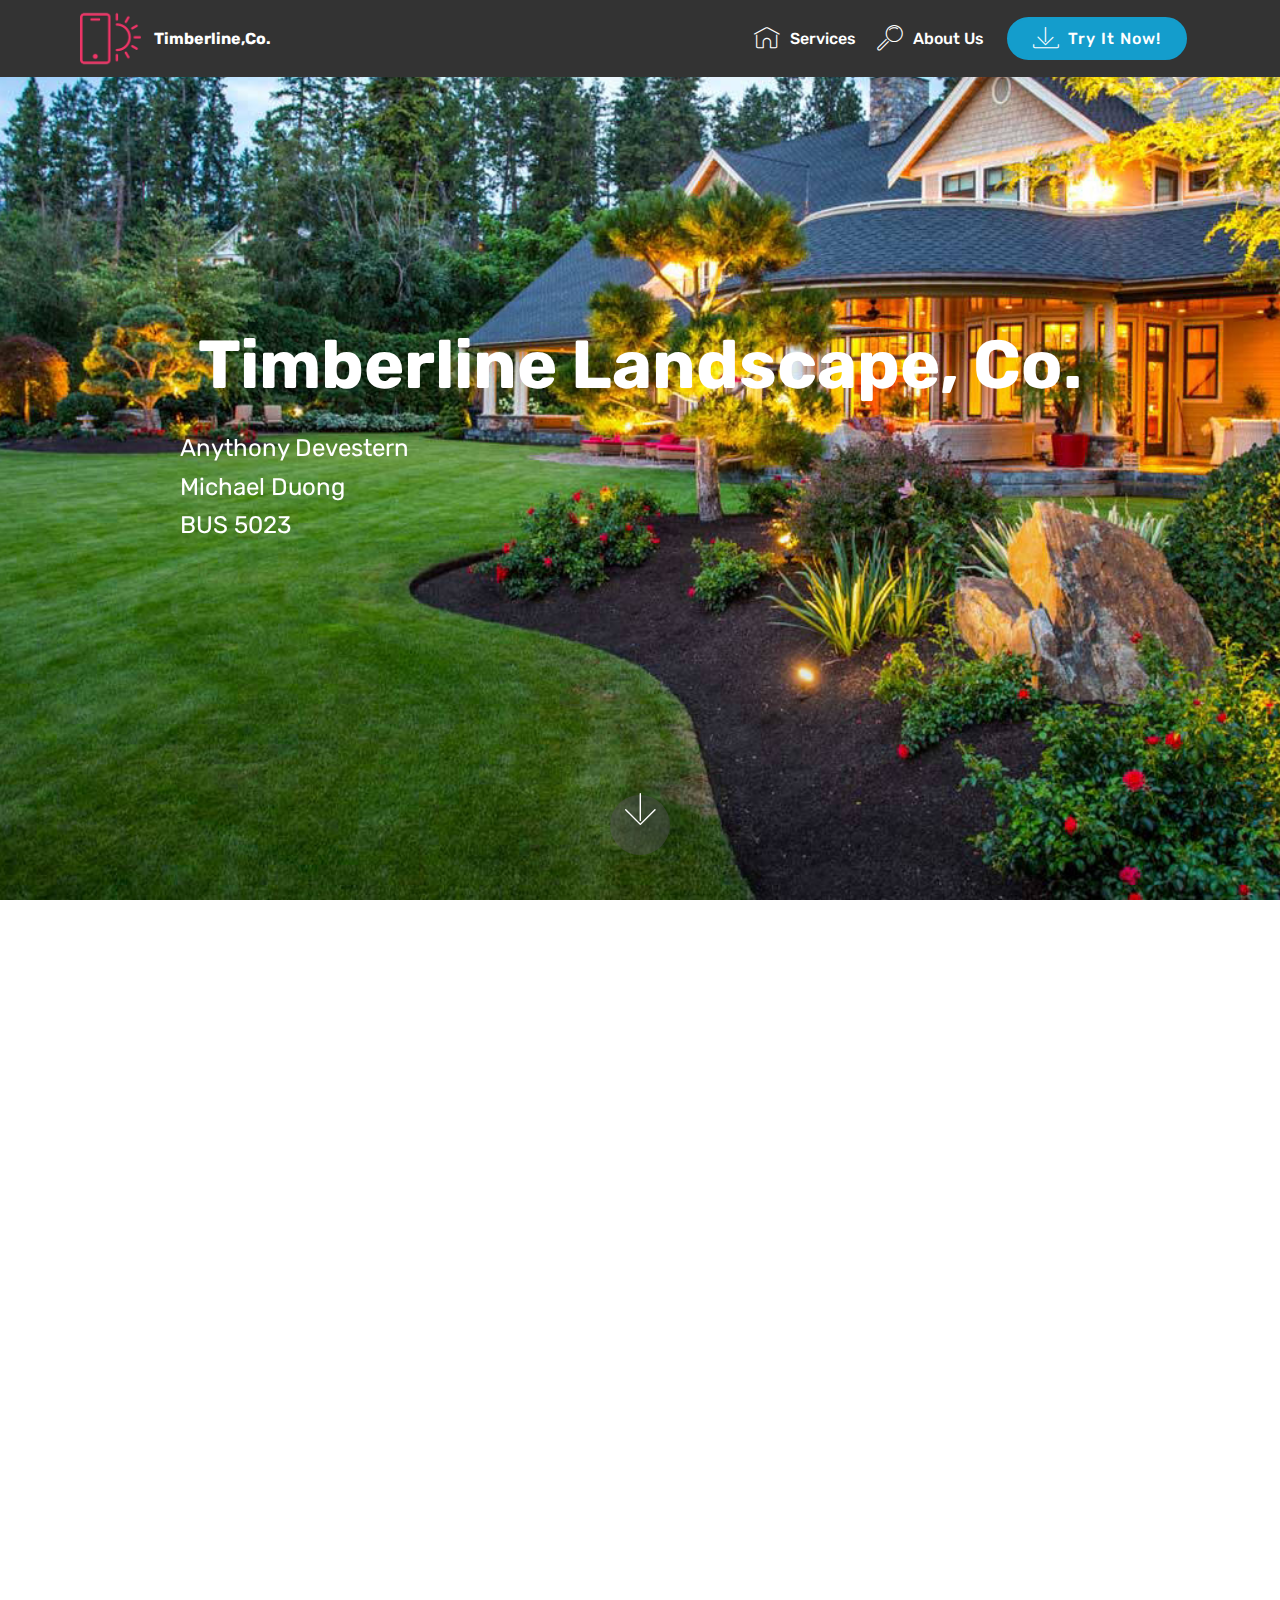
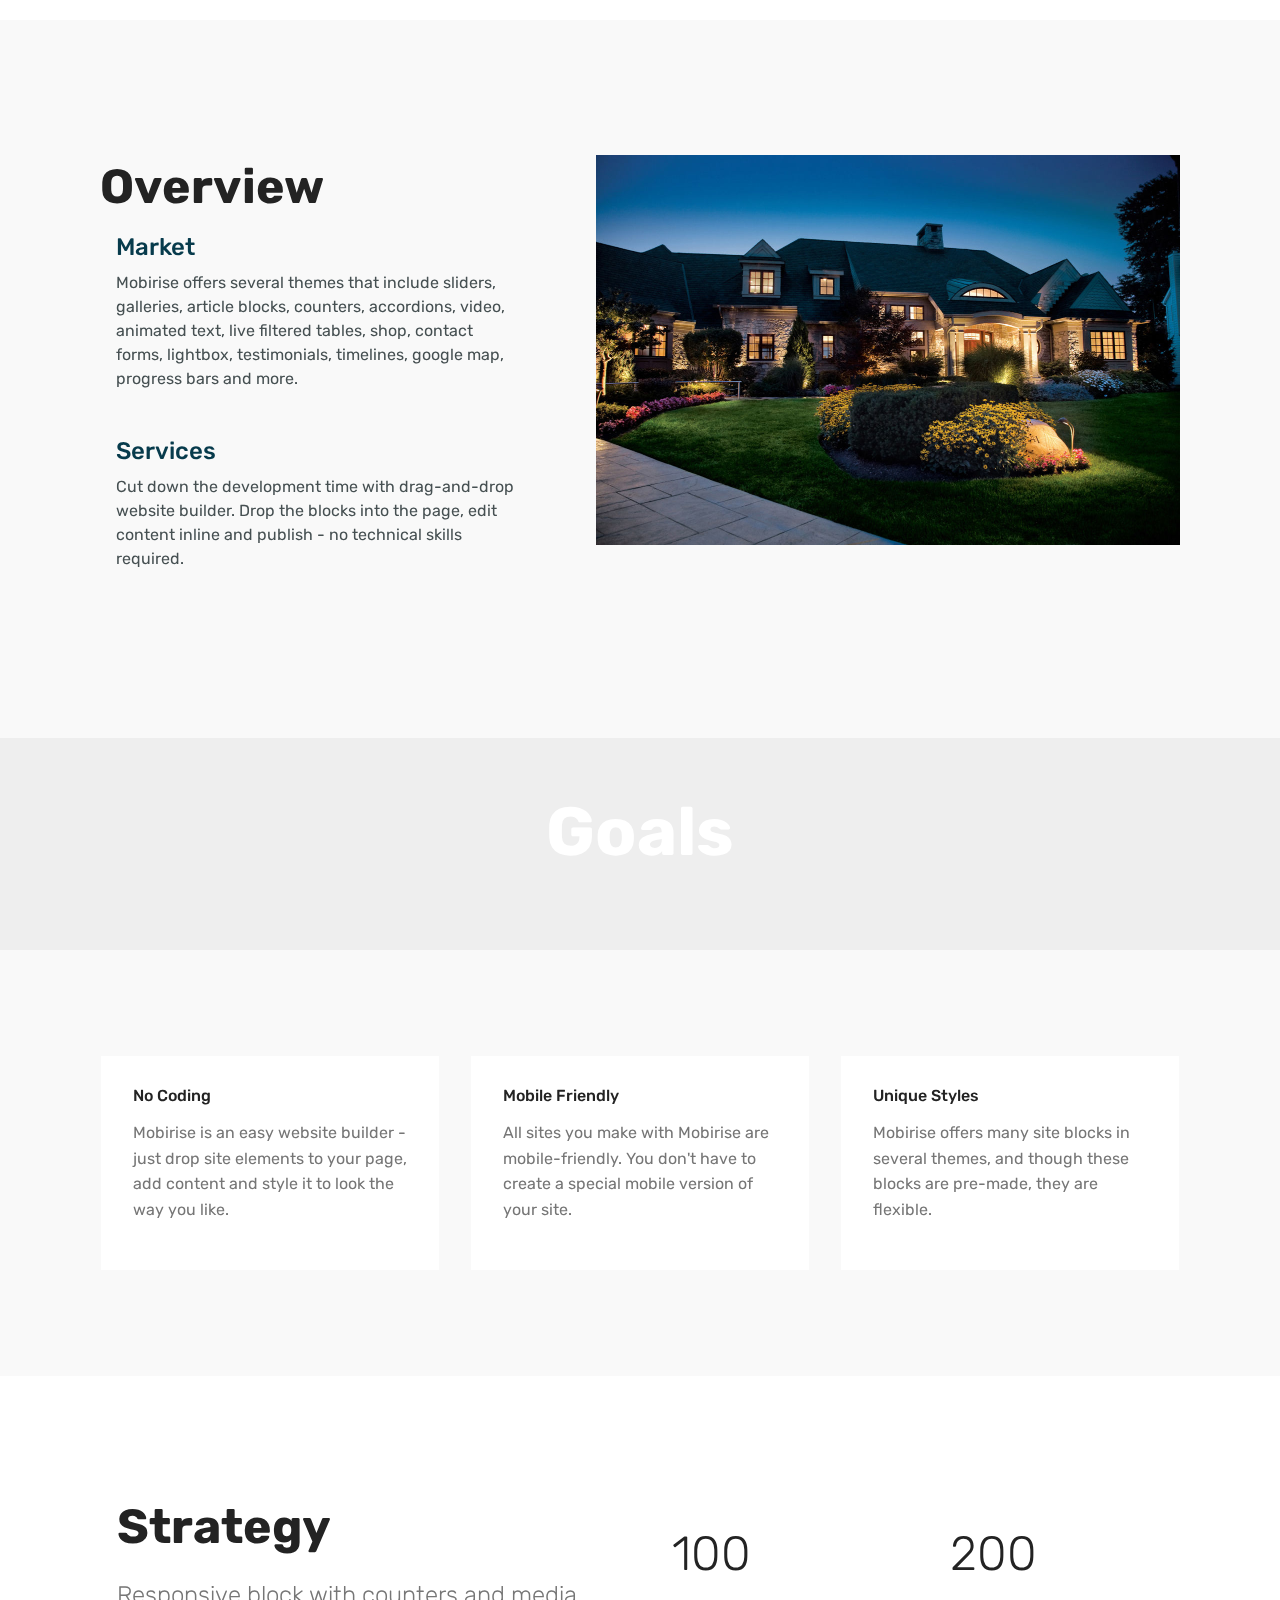
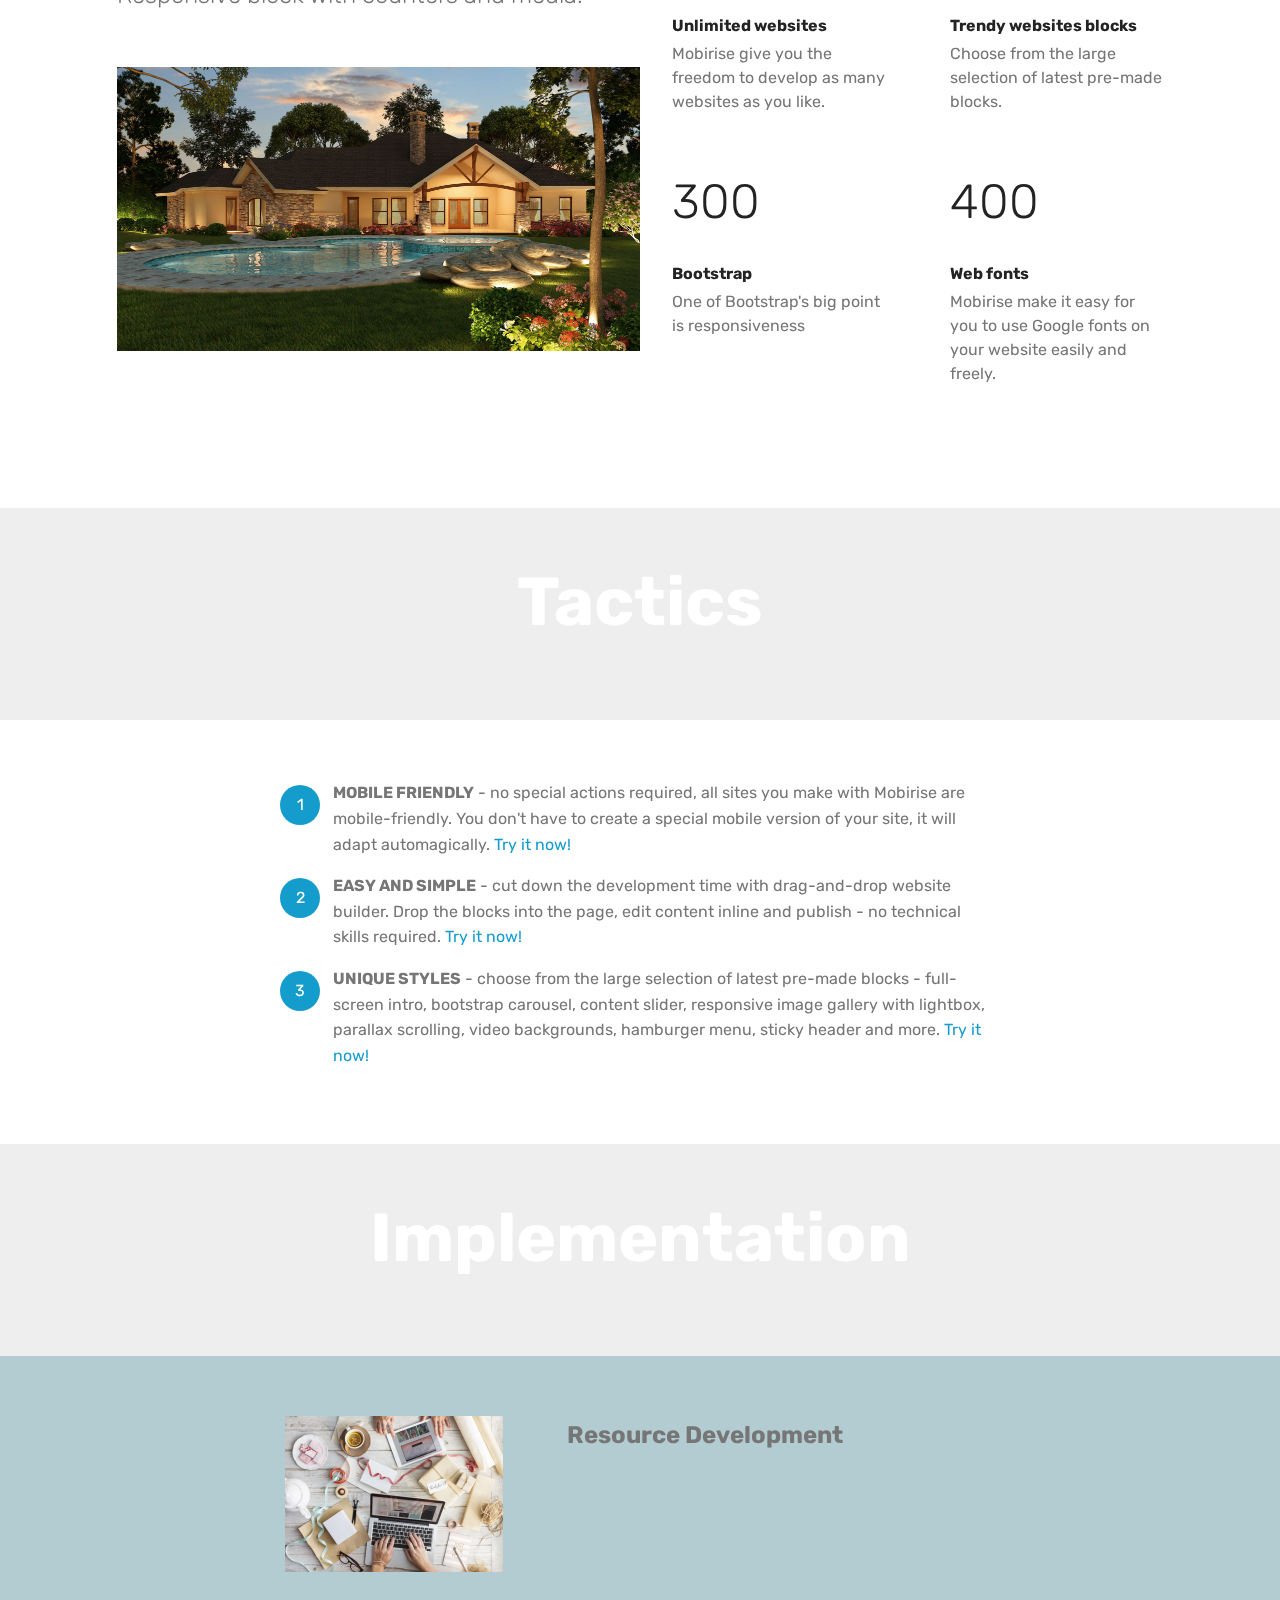
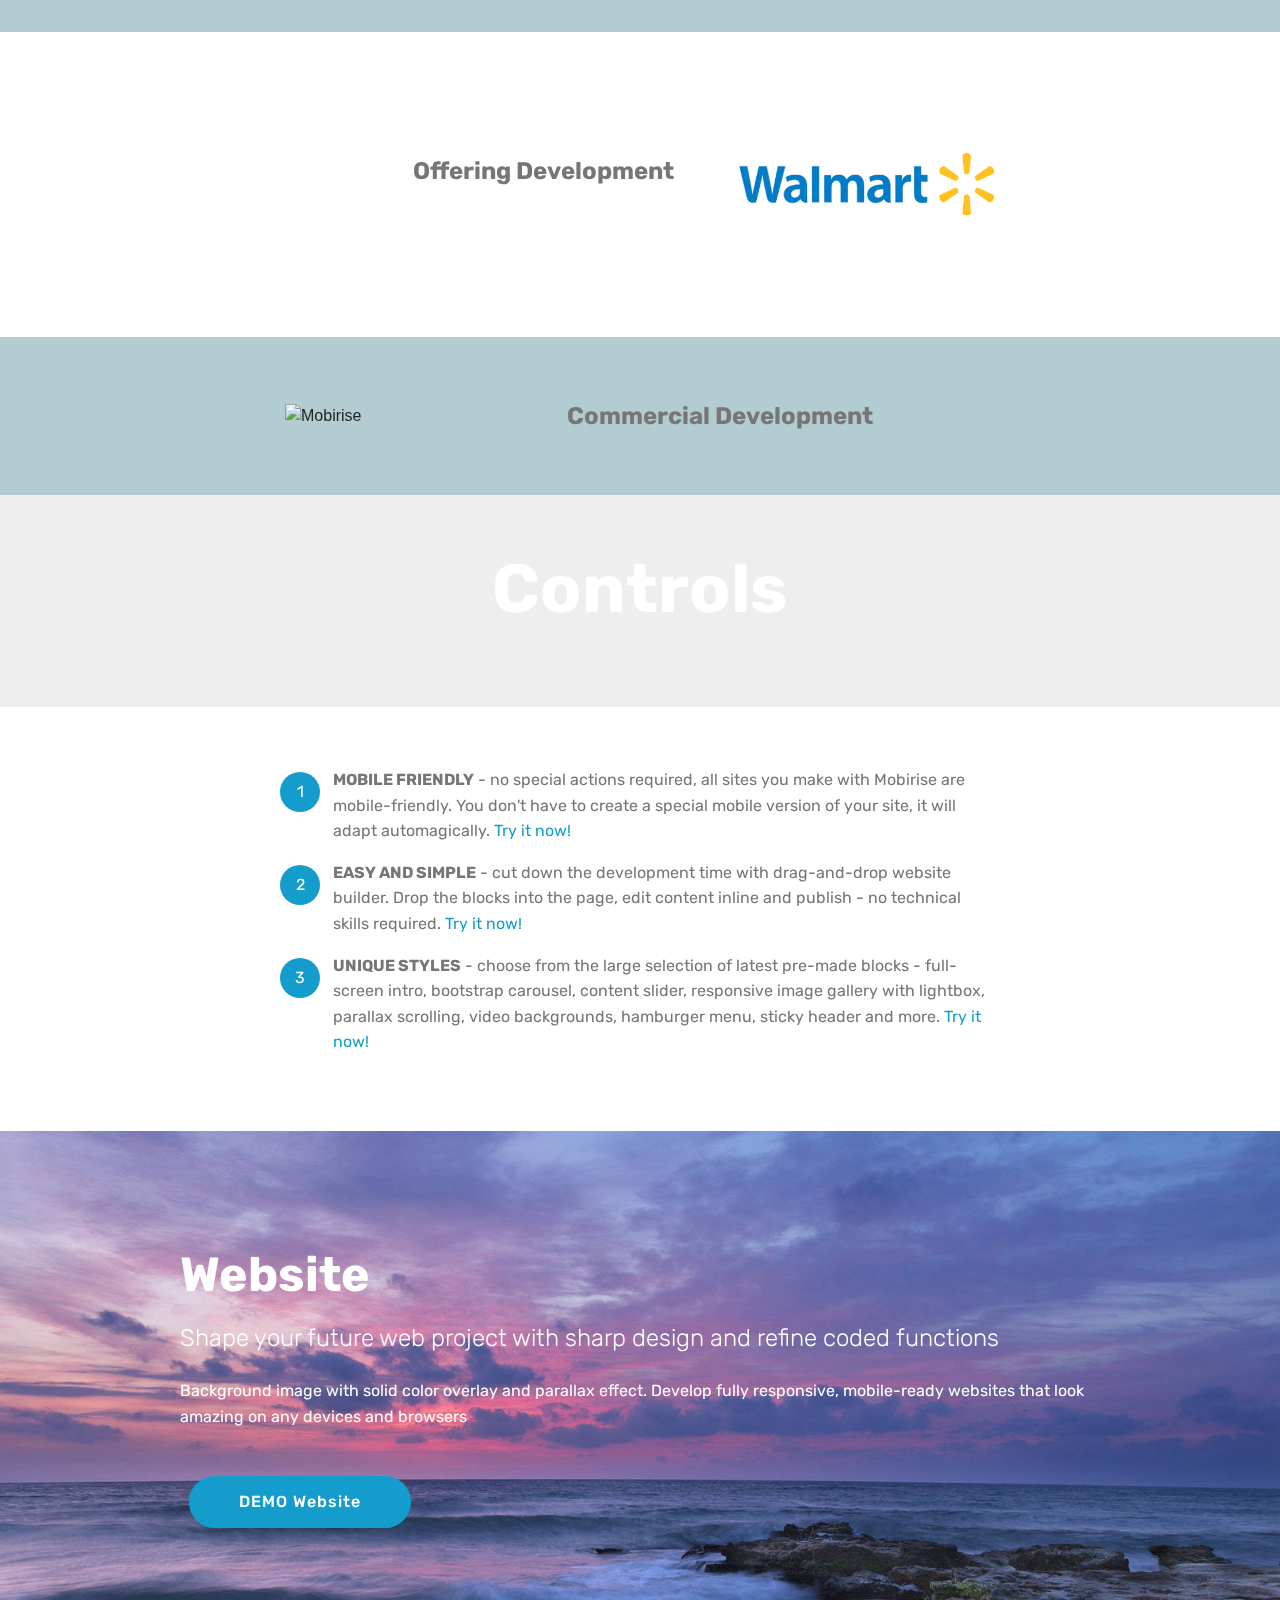
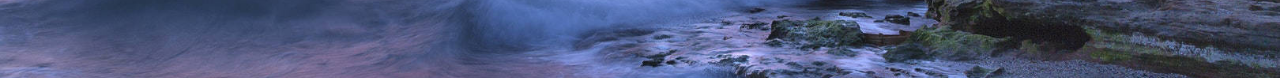
==== index.html @ 74408b49 "create github pages" ====
<!DOCTYPE html>
<html >
<head>
  <!-- Site made with Mobirise Website Builder v4.7.1, https://mobirise.com -->
  <meta charset="UTF-8">
  <meta http-equiv="X-UA-Compatible" content="IE=edge">
  <meta name="generator" content="Mobirise v4.7.1, mobirise.com">
  <meta name="viewport" content="width=device-width, initial-scale=1, minimum-scale=1">
  <link rel="shortcut icon" href="assets/images/logo2.png" type="image/x-icon">
  <meta name="description" content="">
  <title>Home</title>
  <link rel="stylesheet" href="assets/web/assets/mobirise-icons/mobirise-icons.css">
  <link rel="stylesheet" href="assets/tether/tether.min.css">
  <link rel="stylesheet" href="assets/bootstrap/css/bootstrap.min.css">
  <link rel="stylesheet" href="assets/bootstrap/css/bootstrap-grid.min.css">
  <link rel="stylesheet" href="assets/bootstrap/css/bootstrap-reboot.min.css">
  <link rel="stylesheet" href="assets/dropdown/css/style.css">
  <link rel="stylesheet" href="assets/theme/css/style.css">
  <link rel="stylesheet" href="assets/mobirise/css/mbr-additional.css" type="text/css">
  
  
  
</head>
<body>
  <section class="menu cid-qPOIlvIIHW" once="menu" id="menu1-e">

    

    <nav class="navbar navbar-expand beta-menu navbar-dropdown align-items-center navbar-fixed-top navbar-toggleable-sm">
        <button class="navbar-toggler navbar-toggler-right" type="button" data-toggle="collapse" data-target="#navbarSupportedContent" aria-controls="navbarSupportedContent" aria-expanded="false" aria-label="Toggle navigation">
            <div class="hamburger">
                <span></span>
                <span></span>
                <span></span>
                <span></span>
            </div>
        </button>
        <div class="menu-logo">
            <div class="navbar-brand">
                <span class="navbar-logo">
                    <a href="https://mobirise.com">
                         <img src="assets/images/logo2.png" alt="Mobirise" style="height: 3.8rem;">
                    </a>
                </span>
                <span class="navbar-caption-wrap"><a class="navbar-caption text-white display-4" href="https://mobirise.com">
                        Timberline,Co.</a></span>
            </div>
        </div>
        <div class="collapse navbar-collapse" id="navbarSupportedContent">
            <ul class="navbar-nav nav-dropdown" data-app-modern-menu="true"><li class="nav-item">
                    <a class="nav-link link text-white display-4" href="https://mobirise.com">
                        <span class="mbri-home mbr-iconfont mbr-iconfont-btn"></span>
                        Services
                    </a>
                </li>
                <li class="nav-item">
                    <a class="nav-link link text-white display-4" href="https://mobirise.com">
                        <span class="mbri-search mbr-iconfont mbr-iconfont-btn"></span>
                        About Us
                    </a>
                </li></ul>
            <div class="navbar-buttons mbr-section-btn"><a class="btn btn-sm btn-primary display-7" href="https://mobirise.com">
                    <span class="mbri-save mbr-iconfont mbr-iconfont-btn "></span>
                    Try It Now!
                </a></div>
        </div>
    </nav>
</section>

<section class="engine"><a href="https://mobirise.ws/d">best website software</a></section><section class="header5 cid-qPTD61ihLM mbr-fullscreen mbr-parallax-background" id="header5-n">

    

    <div class="mbr-overlay" style="opacity: 0; background-color: rgb(0, 0, 0);">
    </div>
    <div class="container">
        <div class="row justify-content-center">
            <div class="mbr-white col-md-10">
                <h1 class="mbr-section-title align-center pb-3 mbr-fonts-style display-1"><strong>Timberline Landscape, Co.</strong></h1>
                <p class="mbr-text align-center display-5 pb-3 mbr-fonts-style">Anythony Devestern<br>Michael Duong<br>BUS 5023</p>
                
            </div>
        </div>
    </div>

    <div class="mbr-arrow hidden-sm-down" aria-hidden="true">
        <a href="#next">
            <i class="mbri-down mbr-iconfont"></i>
        </a>
    </div>
</section>

<section class="cid-qPOPFeZ30S" id="video2-j">

    
    
    <figure class="mbr-figure align-center">
        <div class="video-block" style="width: 100%;">
            <div><iframe class="mbr-embedded-video" src="https://www.youtube.com/embed/YUOYVXekeTY?rel=0&amp;amp;showinfo=0&amp;autoplay=0&amp;loop=0" width="1280" height="720" frameborder="0" allowfullscreen></iframe></div>
        </div>
    </figure>
</section>

<section class="features11 cid-qPTGUcfEic" id="features11-p">

    

    

    <div class="container">   
        <div class="col-md-12">
            <div class="media-container-row">
                <div class="mbr-figure" style="width: 60%;">
                    <img src="assets/images/kichler-landscape-lighting-dealers-1168x779.jpg" alt="Mobirise" title="">
                </div>
                <div class=" align-left aside-content">
                    <h2 class="mbr-title pt-2 mbr-fonts-style display-2"><strong>Overview</strong></h2>
                    <div class="mbr-section-text">
                        
                    </div>

                    <div class="block-content">
                        <div class="card p-3 pr-3">
                            <div class="media">
                                     
                                <div class="media-body">
                                    <h4 class="card-title mbr-fonts-style display-5">
                                        Market&nbsp;</h4>
                                </div>
                            </div>                

                            <div class="card-box">
                                <p class="block-text mbr-fonts-style display-7">
                                   Mobirise offers several themes that include sliders, galleries, article blocks, counters, accordions, video, animated text, live filtered tables, shop, contact forms, lightbox, testimonials, timelines, google map, progress bars and more. 
                                </p>
                            </div>
                        </div>

                        <div class="card p-3 pr-3">
                            <div class="media">
                                     
                                <div class="media-body">
                                    <h4 class="card-title mbr-fonts-style display-5">
                                        Services</h4>
                                </div>
                            </div>                

                            <div class="card-box">
                                <p class="block-text mbr-fonts-style display-7">
                                    Cut down the development time with drag-and-drop website builder. Drop the blocks into the page, edit content inline and publish - no technical skills required.
                                </p>
                            </div>
                        </div>
                    </div>
                </div>
            </div>
        </div> 
    </div>          
</section>

<section class="mbr-section content5 cid-qQ08nH4fO8 mbr-parallax-background" id="content5-z">

    

    

    <div class="container">
        <div class="media-container-row">
            <div class="title col-12 col-md-8">
                <h2 class="align-center mbr-bold mbr-white pb-3 mbr-fonts-style display-1">Goals</h2>
                
                
                
            </div>
        </div>
    </div>
</section>

<section class="features4 cid-qQ08poChZO" id="features4-10">
    
         

    
    <div class="container">
        <div class="media-container-row">
            <div class="card p-3 col-12 col-md-6 col-lg-4">
                <div class="card-wrapper media-container-row media-container-row">
                    <div class="card-box">
                        <h4 class="card-title pb-3 mbr-fonts-style display-7">
                            No Coding
                        </h4>
                        <p class="mbr-text mbr-fonts-style display-7">
                            Mobirise is an easy website builder - just drop site elements to your page, add content and style it to look the way you like.
                        </p>
                    </div>
                </div>
            </div>

            <div class="card p-3 col-12 col-md-6 col-12 col-md-6 col-lg-4">
                <div class="card-wrapper media-container-row">
                    <div class="card-box">
                        <h4 class="card-title pb-3 mbr-fonts-style display-7">
                            Mobile Friendly
                        </h4>
                        <p class="mbr-text mbr-fonts-style display-7">
                            All sites you make with Mobirise are mobile-friendly. You don't have to create a special mobile version of your site.
                        </p>
                    </div>
                </div>
            </div>

            <div class="card p-3 col-12 col-md-6 col-lg-4">
                <div class="card-wrapper media-container-row">
                    <div class="card-box">
                        <h4 class="card-title pb-3 mbr-fonts-style display-7">
                            Unique Styles
                        </h4>
                        <p class="mbr-text mbr-fonts-style display-7">
                            Mobirise offers many site blocks in several themes, and though these blocks are pre-made, they are flexible.
                        </p>
                    </div>
                </div>
            </div>

            
        </div>
    </div>
</section>

<section class="counters2 counters cid-qPTOJDwF7Z" id="counters2-u">

    

    

    <div class="container pt-4 mt-2">
        <div class="media-container-row">
            <div class="media-block" style="width: 50%;">
                <h2 class="mbr-section-title pb-3 align-left mbr-fonts-style display-2"><strong>
                    Strategy</strong></h2>
                <h3 class="mbr-section-subtitle pb-5 align-left mbr-fonts-style display-5">
                    Responsive block with counters and media. 
                </h3>
                <div class="mbr-figure">
                    <img src="assets/images/aspen-creek-1046x567.jpg" alt="" title="">
                </div>
            </div>
            <div class="cards-block">
                <div class="cards-container">
                    <div class="card px-3 align-left col-12 col-md-6">
                        <div class="panel-item p-3">
                            <div class="card-img pb-3">
                                
                                <h3 class="count py-3 mbr-fonts-style display-2">
                                    100
                                </h3>
                            </div>
                            <div class="card-text">
                                <h4 class="mbr-content-title mbr-bold mbr-fonts-style display-7">
                                    Unlimited websites
                                </h4>
                                <p class="mbr-content-text mbr-fonts-style display-7">
                                    Mobirise give you the freedom to develop as many websites as you like.
                                </p>
                            </div>
                        </div>
                    </div>
                    <div class="card px-3 align-left col-12 col-md-6">
                        <div class="panel-item p-3">
                            <div class="card-img pb-3">
                                
                                <h3 class="count py-3 mbr-fonts-style display-2">
                                    200
                                </h3>
                            </div>
                            <div class="card-text">
                                <h4 class="mbr-content-title mbr-bold mbr-fonts-style display-7">
                                    Trendy websites blocks
                                </h4>
                                <p class="mbr-content-text mbr-fonts-style display-7">
                                    Choose from the large selection of latest pre-made blocks.
                                </p>
                            </div>
                        </div>
                    </div>
                    <div class="card px-3 align-left col-12 col-md-6">
                        <div class="panel-item p-3">
                            <div class="card-img pb-3">
                                
                                <h3 class="count py-3 mbr-fonts-style display-2">
                                    300
                                </h3>
                            </div>
                            <div class="card-text">
                                <h4 class="mbr-content-title mbr-bold mbr-fonts-style display-7">
                                    Bootstrap
                                </h4>
                                <p class="mbr-content-text mbr-fonts-style display-7">
                                        One of Bootstrap's big point is responsiveness 
                                </p>
                            </div>
                        </div>
                    </div>
                    <div class="card px-3 align-left col-12 col-md-6">
                        <div class="panel-item p-3">
                            <div class="card-img pb-3">
                                
                                <h3 class="count py-3 mbr-fonts-style display-2">
                                    400
                                </h3>
                            </div>
                            <div class="card-texts">
                                <h4 class="mbr-content-title mbr-bold mbr-fonts-style display-7">
                                    Web fonts
                                </h4>
                                <p class="mbr-content-text mbr-fonts-style display-7">
                                        Mobirise make it easy for you to use Google fonts on your website easily and freely.
                                </p>
                            </div>
                        </div>
                    </div>
                </div>
            </div>
        </div>
    </div>
</section>

<section class="mbr-section content5 cid-qQ07Iku6Pn mbr-parallax-background" id="content5-x">

    

    

    <div class="container">
        <div class="media-container-row">
            <div class="title col-12 col-md-8">
                <h2 class="align-center mbr-bold mbr-white pb-3 mbr-fonts-style display-1">
                    Tactics</h2>
                
                
                
            </div>
        </div>
    </div>
</section>

<section class="mbr-section article content11 cid-qQ07J2eFUo" id="content11-y">
     

    <div class="container">
        <div class="media-container-row">
            <div class="mbr-text counter-container col-12 col-md-8 mbr-fonts-style display-7">
                <ol>
                    <li><strong>MOBILE FRIENDLY</strong> - no special actions required, all sites you make with Mobirise are mobile-friendly. You don't have to create a special mobile version of your site, it will adapt automagically. <a href="https://mobirise.com/">Try it now!</a></li>
                    <li><strong>EASY AND SIMPLE</strong> - cut down the development time with drag-and-drop website builder. Drop the blocks into the page, edit content inline and publish - no technical skills required. <a href="https://mobirise.com/">Try it now!</a></li>
                    <li><strong>UNIQUE STYLES</strong> - choose from the large selection of latest pre-made blocks - full-screen intro, bootstrap carousel, content slider, responsive image gallery with lightbox, parallax scrolling, video backgrounds, hamburger menu, sticky header and more. <a href="https://mobirise.com/">Try it now!</a></li>
                </ol>
            </div>
        </div>
    </div>
</section>

<section class="mbr-section content5 cid-qQ0qnOjiZu mbr-parallax-background" id="content5-11">

    

    

    <div class="container">
        <div class="media-container-row">
            <div class="title col-12 col-md-8">
                <h2 class="align-center mbr-bold mbr-white pb-3 mbr-fonts-style display-1">
                    Implementation</h2>
                
                
                
            </div>
        </div>
    </div>
</section>

<section class="mbr-section content6 cid-qQ0qoJlD2q" id="content6-12">
    
     
    
    <div class="container">
        <div class="media-container-row">
            <div class="col-12 col-md-8">
                <div class="media-container-row">
                    <div class="mbr-figure" style="width: 60%;">
                      <img src="assets/images/mbr-436x312.jpg" alt="Mobirise" title="">  
                    </div>
                    <div class="media-content">
                        <div class="mbr-section-text">
                            <p class="mbr-text mb-0 mbr-fonts-style display-5"><strong>Resource Development</strong><br><strong><br></strong></p>
                        </div>
                    </div>
                </div>
            </div>
        </div>
    </div>
</section>

<section class="mbr-section content7 cid-qQ0qoYf9ka" id="content7-13">
          
    

    <div class="container">
        <div class="media-container-row">
            <div class="col-12 col-md-8">
                <div class="media-container-row">
                    <div class="media-content">
                        <div class="mbr-section-text">
                            <p class="mbr-text align-right mb-0 mbr-fonts-style display-5"><strong>Offering Development</strong></p>
                        </div>
                    </div>
                    <div class="mbr-figure" style="width: 75%;">
                     <img src="assets/images/walmart-436x109.png" alt="Mobirise" title="">  
                    </div>
                </div>
            </div>
        </div>
    </div>
</section>

<section class="mbr-section content6 cid-qQ0qv2X7J4" id="content6-14">
    
     
    
    <div class="container">
        <div class="media-container-row">
            <div class="col-12 col-md-8">
                <div class="media-container-row">
                    <div class="mbr-figure" style="width: 60%;">
                      <img src="assets/images/wom-436x365.png" alt="Mobirise" title="">  
                    </div>
                    <div class="media-content">
                        <div class="mbr-section-text">
                            <p class="mbr-text mb-0 mbr-fonts-style display-5"><strong>Commercial Development</strong></p>
                        </div>
                    </div>
                </div>
            </div>
        </div>
    </div>
</section>

<section class="mbr-section content5 cid-qQ3N6cXuuT mbr-parallax-background" id="content5-15">

    

    

    <div class="container">
        <div class="media-container-row">
            <div class="title col-12 col-md-8">
                <h2 class="align-center mbr-bold mbr-white pb-3 mbr-fonts-style display-1">
                    Controls</h2>
                
                
                
            </div>
        </div>
    </div>
</section>

<section class="mbr-section article content11 cid-qQ3N7iY1r7" id="content11-16">
     

    <div class="container">
        <div class="media-container-row">
            <div class="mbr-text counter-container col-12 col-md-8 mbr-fonts-style display-7">
                <ol>
                    <li><strong>MOBILE FRIENDLY</strong> - no special actions required, all sites you make with Mobirise are mobile-friendly. You don't have to create a special mobile version of your site, it will adapt automagically. <a href="https://mobirise.com/">Try it now!</a></li>
                    <li><strong>EASY AND SIMPLE</strong> - cut down the development time with drag-and-drop website builder. Drop the blocks into the page, edit content inline and publish - no technical skills required. <a href="https://mobirise.com/">Try it now!</a></li>
                    <li><strong>UNIQUE STYLES</strong> - choose from the large selection of latest pre-made blocks - full-screen intro, bootstrap carousel, content slider, responsive image gallery with lightbox, parallax scrolling, video backgrounds, hamburger menu, sticky header and more. <a href="https://mobirise.com/">Try it now!</a></li>
                </ol>
            </div>
        </div>
    </div>
</section>

<section class="mbr-section info3 cid-qQ3NKIuL1q" id="info3-17">

    

    

    <div class="container">
        <div class="row justify-content-center">
            <div class="media-container-column title col-12 col-md-10">
                <h2 class="align-left mbr-bold mbr-white pb-3 mbr-fonts-style display-2">Website</h2>
                <h3 class="mbr-section-subtitle align-left mbr-light mbr-white pb-3 mbr-fonts-style display-5">
                    Shape your future web project with sharp design and refine coded functions
                </h3>
                <p class="mbr-text align-left mbr-white mbr-fonts-style display-7">
                    Background image with solid color overlay and parallax effect. Develop fully responsive, mobile-ready websites that look amazing on any devices and browsers
                </p>
                <div class="mbr-section-btn align-left py-4"><a class="btn btn-primary display-4" href="http://goldcoasttreeservice.com/">DEMO Website</a></div>
            </div>
        </div>
    </div>
</section>


  <script src="assets/web/assets/jquery/jquery.min.js"></script>
  <script src="assets/popper/popper.min.js"></script>
  <script src="assets/tether/tether.min.js"></script>
  <script src="assets/bootstrap/js/bootstrap.min.js"></script>
  <script src="assets/dropdown/js/script.min.js"></script>
  <script src="assets/touchswipe/jquery.touch-swipe.min.js"></script>
  <script src="assets/parallax/jarallax.min.js"></script>
  <script src="assets/viewportchecker/jquery.viewportchecker.js"></script>
  <script src="assets/smoothscroll/smooth-scroll.js"></script>
  <script src="assets/theme/js/script.js"></script>
  
  
</body>
</html>
---- assets/web/assets/mobirise-icons/mobirise-icons.css ----
@font-face {
  font-family: 'MobiriseIcons';
  src:  url('mobirise-icons.eot?spat4u');
  src:  url('mobirise-icons.eot?spat4u#iefix') format('embedded-opentype'),
    url('mobirise-icons.ttf?spat4u') format('truetype'),
    url('mobirise-icons.woff?spat4u') format('woff'),
    url('mobirise-icons.svg?spat4u#MobiriseIcons') format('svg');
  font-weight: normal;
  font-style: normal;
}

[class^="mbri-"], [class*=" mbri-"] {
  /* use !important to prevent issues with browser extensions that change fonts */
  font-family: MobiriseIcons !important;
  speak: none;
  font-style: normal;
  font-weight: normal;
  font-variant: normal;
  text-transform: none;
  line-height: 1;

  /* Better Font Rendering =========== */
  -webkit-font-smoothing: antialiased;
  -moz-osx-font-smoothing: grayscale;
}

.mbri-add-submenu:before {
  content: "\e900";
}
.mbri-alert:before {
  content: "\e901";
}
.mbri-align-center:before {
  content: "\e902";
}
.mbri-align-justify:before {
  content: "\e903";
}
.mbri-align-left:before {
  content: "\e904";
}
.mbri-align-right:before {
  content: "\e905";
}
.mbri-android:before {
  content: "\e906";
}
.mbri-apple:before {
  content: "\e907";
}
.mbri-arrow-down:before {
  content: "\e908";
}
.mbri-arrow-next:before {
  content: "\e909";
}
.mbri-arrow-prev:before {
  content: "\e90a";
}
.mbri-arrow-up:before {
  content: "\e90b";
}
.mbri-bold:before {
  content: "\e90c";
}
.mbri-bookmark:before {
  content: "\e90d";
}
.mbri-bootstrap:before {
  content: "\e90e";
}
.mbri-briefcase:before {
  content: "\e90f";
}
.mbri-browse:before {
  content: "\e910";
}
.mbri-bulleted-list:before {
  content: "\e911";
}
.mbri-calendar:before {
  content: "\e912";
}
.mbri-camera:before {
  content: "\e913";
}
.mbri-cart-add:before {
  content: "\e914";
}
.mbri-cart-full:before {
  content: "\e915";
}
.mbri-cash:before {
  content: "\e916";
}
.mbri-change-style:before {
  content: "\e917";
}
.mbri-chat:before {
  content: "\e918";
}
.mbri-clock:before {
  content: "\e919";
}
.mbri-close:before {
  content: "\e91a";
}
.mbri-cloud:before {
  content: "\e91b";
}
.mbri-code:before {
  content: "\e91c";
}
.mbri-contact-form:before {
  content: "\e91d";
}
.mbri-credit-card:before {
  content: "\e91e";
}
.mbri-cursor-click:before {
  content: "\e91f";
}
.mbri-cust-feedback:before {
  content: "\e920";
}
.mbri-database:before {
  content: "\e921";
}
.mbri-delivery:before {
  content: "\e922";
}
.mbri-desktop:before {
  content: "\e923";
}
.mbri-devices:before {
  content: "\e924";
}
.mbri-down:before {
  content: "\e925";
}
.mbri-download:before {
  content: "\e989";
}
.mbri-drag-n-drop:before {
  content: "\e927";
}
.mbri-drag-n-drop2:before {
  content: "\e928";
}
.mbri-edit:before {
  content: "\e929";
}
.mbri-edit2:before {
  content: "\e92a";
}
.mbri-error:before {
  content: "\e92b";
}
.mbri-extension:before {
  content: "\e92c";
}
.mbri-features:before {
  content: "\e92d";
}
.mbri-file:before {
  content: "\e92e";
}
.mbri-flag:before {
  content: "\e92f";
}
.mbri-folder:before {
  content: "\e930";
}
.mbri-gift:before {
  content: "\e931";
}
.mbri-github:before {
  content: "\e932";
}
.mbri-globe:before {
  content: "\e933";
}
.mbri-globe-2:before {
  content: "\e934";
}
.mbri-growing-chart:before {
  content: "\e935";
}
.mbri-hearth:before {
  content: "\e936";
}
.mbri-help:before {
  content: "\e937";
}
.mbri-home:before {
  content: "\e938";
}
.mbri-hot-cup:before {
  content: "\e939";
}
.mbri-idea:before {
  content: "\e93a";
}
.mbri-image-gallery:before {
  content: "\e93b";
}
.mbri-image-slider:before {
  content: "\e93c";
}
.mbri-info:before {
  content: "\e93d";
}
.mbri-italic:before {
  content: "\e93e";
}
.mbri-key:before {
  content: "\e93f";
}
.mbri-laptop:before {
  content: "\e940";
}
.mbri-layers:before {
  content: "\e941";
}
.mbri-left-right:before {
  content: "\e942";
}
.mbri-left:before {
  content: "\e943";
}
.mbri-letter:before {
  content: "\e944";
}
.mbri-like:before {
  content: "\e945";
}
.mbri-link:before {
  content: "\e946";
}
.mbri-lock:before {
  content: "\e947";
}
.mbri-login:before {
  content: "\e948";
}
.mbri-logout:before {
  content: "\e949";
}
.mbri-magic-stick:before {
  content: "\e94a";
}
.mbri-map-pin:before {
  content: "\e94b";
}
.mbri-menu:before {
  content: "\e94c";
}
.mbri-mobile:before {
  content: "\e94d";
}
.mbri-mobile2:before {
  content: "\e94e";
}
.mbri-mobirise:before {
  content: "\e94f";
}
.mbri-more-horizontal:before {
  content: "\e950";
}
.mbri-more-vertical:before {
  content: "\e951";
}
.mbri-music:before {
  content: "\e952";
}
.mbri-new-file:before {
  content: "\e953";
}
.mbri-numbered-list:before {
  content: "\e954";
}
.mbri-opened-folder:before {
  content: "\e955";
}
.mbri-pages:before {
  content: "\e956";
}
.mbri-paper-plane:before {
  content: "\e957";
}
.mbri-paperclip:before {
  content: "\e958";
}
.mbri-photo:before {
  content: "\e959";
}
.mbri-photos:before {
  content: "\e95a";
}
.mbri-pin:before {
  content: "\e95b";
}
.mbri-play:before {
  content: "\e95c";
}
.mbri-plus:before {
  content: "\e95d";
}
.mbri-preview:before {
  content: "\e95e";
}
.mbri-print:before {
  content: "\e95f";
}
.mbri-protect:before {
  content: "\e960";
}
.mbri-question:before {
  content: "\e961";
}
.mbri-quote-left:before {
  content: "\e962";
}
.mbri-quote-right:before {
  content: "\e963";
}
.mbri-refresh:before {
  content: "\e964";
}
.mbri-responsive:before {
  content: "\e965";
}
.mbri-right:before {
  content: "\e966";
}
.mbri-rocket:before {
  content: "\e967";
}
.mbri-sad-face:before {
  content: "\e968";
}
.mbri-sale:before {
  content: "\e969";
}
.mbri-save:before {
  content: "\e96a";
}
.mbri-search:before {
  content: "\e96b";
}
.mbri-setting:before {
  content: "\e96c";
}
.mbri-setting2:before {
  content: "\e96d";
}
.mbri-setting3:before {
  content: "\e96e";
}
.mbri-share:before {
  content: "\e96f";
}
.mbri-shopping-bag:before {
  content: "\e970";
}
.mbri-shopping-basket:before {
  content: "\e971";
}
.mbri-shopping-cart:before {
  content: "\e972";
}
.mbri-sites:before {
  content: "\e973";
}
.mbri-smile-face:before {
  content: "\e974";
}
.mbri-speed:before {
  content: "\e975";
}
.mbri-star:before {
  content: "\e976";
}
.mbri-success:before {
  content: "\e977";
}
.mbri-sun:before {
  content: "\e978";
}
.mbri-sun2:before {
  content: "\e979";
}
.mbri-tablet:before {
  content: "\e97a";
}
.mbri-tablet-vertical:before {
  content: "\e97b";
}
.mbri-target:before {
  content: "\e97c";
}
.mbri-timer:before {
  content: "\e97d";
}
.mbri-to-ftp:before {
  content: "\e97e";
}
.mbri-to-local-drive:before {
  content: "\e97f";
}
.mbri-touch-swipe:before {
  content: "\e980";
}
.mbri-touch:before {
  content: "\e981";
}
.mbri-trash:before {
  content: "\e982";
}
.mbri-underline:before {
  content: "\e983";
}
.mbri-unlink:before {
  content: "\e984";
}
.mbri-unlock:before {
  content: "\e985";
}
.mbri-up-down:before {
  content: "\e986";
}
.mbri-up:before {
  content: "\e987";
}
.mbri-update:before {
  content: "\e988";
}
.mbri-upload:before {
 content: "\e926"; 
}
.mbri-user:before {
  content: "\e98a";
}
.mbri-user2:before {
  content: "\e98b";
}
.mbri-users:before {
  content: "\e98c";
}
.mbri-video:before {
  content: "\e98d";
}
.mbri-video-play:before {
  content: "\e98e";
}
.mbri-watch:before {
  content: "\e98f";
}
.mbri-website-theme:before {
  content: "\e990";
}
.mbri-wifi:before {
  content: "\e991";
}
.mbri-windows:before {
  content: "\e992";
}
.mbri-zoom-out:before {
  content: "\e993";
}
.mbri-redo:before {
  content: "\e994";
}
.mbri-undo:before {
  content: "\e995";
}
---- assets/dropdown/css/style.css ----
.navbar-dropdown {
  left: 0;
  padding: 0;
  position: absolute;
  right: 0;
  top: 0;
  transition: all 0.45s ease;
  z-index: 1030;
  background: #282828; }
  .navbar-dropdown .navbar-logo {
    margin-right: 0.8rem;
    transition: margin 0.3s ease-in-out;
    vertical-align: middle; }
    .navbar-dropdown .navbar-logo img {
      height: 3.125rem;
      transition: all 0.3s ease-in-out; }
    .navbar-dropdown .navbar-logo.mbr-iconfont {
      font-size: 3.125rem;
      line-height: 3.125rem; }
  .navbar-dropdown .navbar-caption {
    font-weight: 700;
    white-space: normal;
    vertical-align: -4px;
    line-height: 3.125rem !important; }
    .navbar-dropdown .navbar-caption, .navbar-dropdown .navbar-caption:hover {
      color: inherit;
      text-decoration: none; }
  .navbar-dropdown .mbr-iconfont + .navbar-caption {
    vertical-align: -1px; }
  .navbar-dropdown.navbar-fixed-top {
    position: fixed; }
  .navbar-dropdown .navbar-brand span {
    vertical-align: -4px; }
  .navbar-dropdown.bg-color.transparent {
    background: none; }
  .navbar-dropdown.navbar-short .navbar-brand {
    padding: 0.625rem 0; }
    .navbar-dropdown.navbar-short .navbar-brand span {
      vertical-align: -1px; }
  .navbar-dropdown.navbar-short .navbar-caption {
    line-height: 2.375rem !important;
    vertical-align: -2px; }
  .navbar-dropdown.navbar-short .navbar-logo {
    margin-right: 0.5rem; }
    .navbar-dropdown.navbar-short .navbar-logo img {
      height: 2.375rem; }
    .navbar-dropdown.navbar-short .navbar-logo.mbr-iconfont {
      font-size: 2.375rem;
      line-height: 2.375rem; }
  .navbar-dropdown.navbar-short .mbr-table-cell {
    height: 3.625rem; }
  .navbar-dropdown .navbar-close {
    left: 0.6875rem;
    position: fixed;
    top: 0.75rem;
    z-index: 1000; }
  .navbar-dropdown .hamburger-icon {
    content: "";
    display: inline-block;
    vertical-align: middle;
    width: 16px;
    -webkit-box-shadow: 0 -6px 0 1px #282828,0 0 0 1px #282828,0 6px 0 1px #282828;
    -moz-box-shadow: 0 -6px 0 1px #282828,0 0 0 1px #282828,0 6px 0 1px #282828;
    box-shadow: 0 -6px 0 1px #282828,0 0 0 1px #282828,0 6px 0 1px #282828; }

.dropdown-menu .dropdown-toggle[data-toggle="dropdown-submenu"]::after {
  border-bottom: 0.35em solid transparent;
  border-left: 0.35em solid;
  border-right: 0;
  border-top: 0.35em solid transparent;
  margin-left: 0.3rem; }

.dropdown-menu .dropdown-item:focus {
  outline: 0; }

.nav-dropdown {
  font-size: 0.75rem;
  font-weight: 500;
  height: auto !important; }
  .nav-dropdown .nav-btn {
    padding-left: 1rem; }
  .nav-dropdown .link {
    margin: .667em 1.667em;
    font-weight: 500;
    padding: 0;
    transition: color .2s ease-in-out; }
    .nav-dropdown .link.dropdown-toggle {
      margin-right: 2.583em; }
      .nav-dropdown .link.dropdown-toggle::after {
        margin-left: .25rem;
        border-top: 0.35em solid;
        border-right: 0.35em solid transparent;
        border-left: 0.35em solid transparent;
        border-bottom: 0; }
      .nav-dropdown .link.dropdown-toggle[aria-expanded="true"] {
        margin: 0;
        padding: 0.667em 3.263em  0.667em 1.667em; }
  .nav-dropdown .link::after,
  .nav-dropdown .dropdown-item::after {
    color: inherit; }
  .nav-dropdown .btn {
    font-size: 0.75rem;
    font-weight: 700;
    letter-spacing: 0;
    margin-bottom: 0;
    padding-left: 1.25rem;
    padding-right: 1.25rem; }
  .nav-dropdown .dropdown-menu {
    border-radius: 0;
    border: 0;
    left: 0;
    margin: 0;
    padding-bottom: 1.25rem;
    padding-top: 1.25rem;
    position: relative; }
  .nav-dropdown .dropdown-submenu {
    margin-left: 0.125rem;
    top: 0; }
  .nav-dropdown .dropdown-item {
    font-weight: 500;
    line-height: 2;
    padding: 0.3846em 4.615em 0.3846em 1.5385em;
    position: relative;
    transition: color .2s ease-in-out, background-color .2s ease-in-out; }
    .nav-dropdown .dropdown-item::after {
      margin-top: -0.3077em;
      position: absolute;
      right: 1.1538em;
      top: 50%; }
    .nav-dropdown .dropdown-item:focus, .nav-dropdown .dropdown-item:hover {
      background: none; }

@media (max-width: 767px) {
  .nav-dropdown.navbar-toggleable-sm {
    bottom: 0;
    display: none;
    left: 0;
    overflow-x: hidden;
    position: fixed;
    top: 0;
    transform: translateX(-100%);
    -ms-transform: translateX(-100%);
    -webkit-transform: translateX(-100%);
    width: 18.75rem;
    z-index: 999; } }
.nav-dropdown.navbar-toggleable-xl {
  bottom: 0;
  display: none;
  left: 0;
  overflow-x: hidden;
  position: fixed;
  top: 0;
  transform: translateX(-100%);
  -ms-transform: translateX(-100%);
  -webkit-transform: translateX(-100%);
  width: 18.75rem;
  z-index: 999; }

.nav-dropdown-sm {
  display: block !important;
  overflow-x: hidden;
  overflow: auto;
  padding-top: 3.875rem; }
  .nav-dropdown-sm::after {
    content: "";
    display: block;
    height: 3rem;
    width: 100%; }
  .nav-dropdown-sm.collapse.in ~ .navbar-close {
    display: block !important; }
  .nav-dropdown-sm.collapsing, .nav-dropdown-sm.collapse.in {
    transform: translateX(0);
    -ms-transform: translateX(0);
    -webkit-transform: translateX(0);
    transition: all 0.25s ease-out;
    -webkit-transition: all 0.25s ease-out;
    background: #282828; }
  .nav-dropdown-sm.collapsing[aria-expanded="false"] {
    transform: translateX(-100%);
    -ms-transform: translateX(-100%);
    -webkit-transform: translateX(-100%); }
  .nav-dropdown-sm .nav-item {
    display: block;
    margin-left: 0 !important;
    padding-left: 0; }
  .nav-dropdown-sm .link,
  .nav-dropdown-sm .dropdown-item {
    border-top: 1px dotted rgba(255, 255, 255, 0.1);
    font-size: 0.8125rem;
    line-height: 1.6;
    margin: 0 !important;
    padding: 0.875rem 2.4rem 0.875rem 1.5625rem !important;
    position: relative;
    white-space: normal; }
    .nav-dropdown-sm .link:focus, .nav-dropdown-sm .link:hover,
    .nav-dropdown-sm .dropdown-item:focus,
    .nav-dropdown-sm .dropdown-item:hover {
      background: rgba(0, 0, 0, 0.2) !important;
      color: #c0a375; }
  .nav-dropdown-sm .nav-btn {
    position: relative;
    padding: 1.5625rem 1.5625rem 0 1.5625rem; }
    .nav-dropdown-sm .nav-btn::before {
      border-top: 1px dotted rgba(255, 255, 255, 0.1);
      content: "";
      left: 0;
      position: absolute;
      top: 0;
      width: 100%; }
    .nav-dropdown-sm .nav-btn + .nav-btn {
      padding-top: 0.625rem; }
      .nav-dropdown-sm .nav-btn + .nav-btn::before {
        display: none; }
  .nav-dropdown-sm .btn {
    padding: 0.625rem 0; }
  .nav-dropdown-sm .dropdown-toggle[data-toggle="dropdown-submenu"]::after {
    margin-left: .25rem;
    border-top: 0.35em solid;
    border-right: 0.35em solid transparent;
    border-left: 0.35em solid transparent;
    border-bottom: 0; }
  .nav-dropdown-sm .dropdown-toggle[data-toggle="dropdown-submenu"][aria-expanded="true"]::after {
    border-top: 0;
    border-right: 0.35em solid transparent;
    border-left: 0.35em solid transparent;
    border-bottom: 0.35em solid; }
  .nav-dropdown-sm .dropdown-menu {
    margin: 0;
    padding: 0;
    position: relative;
    top: 0;
    left: 0;
    width: 100%;
    border: 0;
    float: none;
    border-radius: 0;
    background: none; }
  .nav-dropdown-sm .dropdown-submenu {
    left: 100%;
    margin-left: 0.125rem;
    margin-top: -1.25rem;
    top: 0; }

.navbar-toggleable-sm .nav-dropdown .dropdown-menu {
  position: absolute; }

.navbar-toggleable-sm .nav-dropdown .dropdown-submenu {
  left: 100%;
  margin-left: 0.125rem;
  margin-top: -1.25rem;
  top: 0; }

.navbar-toggleable-sm.opened .nav-dropdown .dropdown-menu {
  position: relative; }

.navbar-toggleable-sm.opened .nav-dropdown .dropdown-submenu {
  left: 0;
  margin-left: 00rem;
  margin-top: 0rem;
  top: 0; }

.is-builder .nav-dropdown.collapsing {
  transition: none !important; }

/*# sourceMappingURL=style.css.map */
---- assets/theme/css/style.css ----
/*!
 * Mobirise v4 theme (https://mobirise.com/)
 * Copyright 2017 Mobirise
 */
section {
  background-color: #eeeeee; }

section,
.container,
.container-fluid {
  position: relative;
  word-wrap: break-word; }

a.mbr-iconfont:hover {
  text-decoration: none; }

.article .lead p, .article .lead ul, .article .lead ol, .article .lead pre, .article .lead blockquote {
  margin-bottom: 0; }

a {
  font-style: normal;
  font-weight: 400;
  cursor: pointer; }
  a, a:hover {
    text-decoration: none; }

figure {
  margin-bottom: 0; }

body {
  color: #232323; }

h1, h2, h3, h4, h5, h6,
.h1, .h2, .h3, .h4, .h5, .h6,
.display-1, .display-2, .display-3, .display-4 {
  line-height: 1;
  word-break: break-word;
  word-wrap: break-word; }

b, strong {
  font-weight: bold; }

blockquote {
  padding: 10px 0 10px 20px;
  position: relative;
  border-left: 2px solid;
  border-color: #ff3366; }

input:-webkit-autofill, input:-webkit-autofill:hover, input:-webkit-autofill:focus, input:-webkit-autofill:active {
  transition-delay: 9999s;
  transition-property: background-color, color; }

textarea[type="hidden"] {
  display: none; }

body {
  position: relative; }

section {
  background-position: 50% 50%;
  background-repeat: no-repeat;
  background-size: cover; }
  section .mbr-background-video,
  section .mbr-background-video-preview {
    position: absolute;
    bottom: 0;
    left: 0;
    right: 0;
    top: 0; }

.hidden {
  visibility: hidden; }

.mbr-z-index20 {
  z-index: 20; }

/*! Base colors */
.mbr-white {
  color: #ffffff; }

.mbr-black {
  color: #000000; }

.mbr-bg-white {
  background-color: #ffffff; }

.mbr-bg-black {
  background-color: #000000; }

/*! Text-aligns */
.align-left {
  text-align: left; }

.align-center {
  text-align: center; }

.align-right {
  text-align: right; }

@media (max-width: 767px) {
  .align-left, .align-center, .align-right, .mbr-section-btn, .mbr-section-title {
    text-align: center; } }
/*! Font-weight  */
.mbr-light {
  font-weight: 300; }

.mbr-regular {
  font-weight: 400; }

.mbr-semibold {
  font-weight: 500; }

.mbr-bold {
  font-weight: 700; }

/*! Media  */
.media-size-item {
  -webkit-flex: 1 1 auto;
  -moz-flex: 1 1 auto;
  -ms-flex: 1 1 auto;
  -o-flex: 1 1 auto;
  flex: 1 1 auto; }

.media-content {
  -webkit-flex-basis: 100%;
  flex-basis: 100%; }

.media-container-row {
  display: -ms-flexbox;
  display: -webkit-flex;
  display: flex;
  -webkit-flex-direction: row;
  -ms-flex-direction: row;
  flex-direction: row;
  -webkit-flex-wrap: wrap;
  -ms-flex-wrap: wrap;
  flex-wrap: wrap;
  -webkit-justify-content: center;
  -ms-flex-pack: center;
  justify-content: center;
  -webkit-align-content: center;
  -ms-flex-line-pack: center;
  align-content: center;
  -webkit-align-items: start;
  -ms-flex-align: start;
  align-items: start; }
  .media-container-row .media-size-item {
    width: 400px; }

.media-container-column {
  display: -ms-flexbox;
  display: -webkit-flex;
  display: flex;
  -webkit-flex-direction: column;
  -ms-flex-direction: column;
  flex-direction: column;
  -webkit-flex-wrap: wrap;
  -ms-flex-wrap: wrap;
  flex-wrap: wrap;
  -webkit-justify-content: center;
  -ms-flex-pack: center;
  justify-content: center;
  -webkit-align-content: center;
  -ms-flex-line-pack: center;
  align-content: center;
  -webkit-align-items: stretch;
  -ms-flex-align: stretch;
  align-items: stretch; }
  .media-container-column > * {
    width: 100%; }

@media (min-width: 992px) {
  .media-container-row {
    -webkit-flex-wrap: nowrap;
    -ms-flex-wrap: nowrap;
    flex-wrap: nowrap; } }
figure {
  overflow: hidden; }

figure[mbr-media-size] {
  transition: width 0.1s; }

.mbr-figure img, .mbr-figure iframe {
  display: block;
  width: 100%; }

.card {
  background-color: transparent;
  border: none; }

.card-img {
  text-align: center;
  flex-shrink: 0; }

.media {
  max-width: 100%;
  margin: 0 auto; }

.mbr-figure {
  -ms-flex-item-align: center;
  -ms-grid-row-align: center;
  -webkit-align-self: center;
  align-self: center; }

.media-container > div {
  max-width: 100%; }

.mbr-figure img, .card-img img {
  width: 100%; }

@media (max-width: 991px) {
  .media-size-item {
    width: auto !important; }

  .media {
    width: auto; }

  .mbr-figure {
    width: 100% !important; } }
/*! Buttons */
.mbr-section-btn {
  margin-left: -.25rem;
  margin-right: -.25rem;
  font-size: 0; }

nav .mbr-section-btn {
  margin-left: 0rem;
  margin-right: 0rem; }

/*! Btn icon margin */
.btn .mbr-iconfont, .btn.btn-sm .mbr-iconfont {
  cursor: pointer;
  margin-right: 0.5rem; }

.btn.btn-md .mbr-iconfont, .btn.btn-md .mbr-iconfont {
  margin-right: 0.8rem; }

.mbr-regular {
  font-weight: 400; }

.mbr-semibold {
  font-weight: 500; }

.mbr-bold {
  font-weight: 700; }

[type="submit"] {
  -webkit-appearance: none; }

/*! Full-screen */
.mbr-fullscreen .mbr-overlay {
  min-height: 100vh; }

.mbr-fullscreen {
  display: flex;
  display: -webkit-flex;
  display: -moz-flex;
  display: -ms-flex;
  display: -o-flex;
  align-items: center;
  -webkit-align-items: center;
  min-height: 100vh;
  padding-top: 3rem;
  padding-bottom: 3rem; }

/*! Map */
.map {
  height: 25rem;
  position: relative; }
  .map iframe {
    width: 100%;
    height: 100%; }

/* Form */
.form-asterisk {
  font-family: initial;
  position: absolute;
  top: -2px;
  font-weight: normal; }

/*! Scroll to top arrow */
.mbr-arrow-up {
  bottom: 25px;
  right: 90px;
  position: fixed;
  text-align: right;
  z-index: 5000;
  color: #ffffff;
  font-size: 32px;
  transform: rotate(180deg);
  -webkit-transform: rotate(180deg); }

.mbr-arrow-up a {
  background: rgba(0, 0, 0, 0.2);
  border-radius: 3px;
  color: #fff;
  display: inline-block;
  height: 60px;
  width: 60px;
  outline-style: none !important;
  position: relative;
  text-decoration: none;
  transition: all .3s ease-in-out;
  cursor: pointer;
  text-align: center; }
  .mbr-arrow-up a:hover {
    background-color: rgba(0, 0, 0, 0.4); }
  .mbr-arrow-up a i {
    line-height: 60px; }

.mbr-arrow-up-icon {
  display: block;
  color: #fff; }

.mbr-arrow-up-icon::before {
  content: "\203a";
  display: inline-block;
  font-family: serif;
  font-size: 32px;
  line-height: 1;
  font-style: normal;
  position: relative;
  top: 6px;
  left: -4px;
  -webkit-transform: rotate(-90deg);
  transform: rotate(-90deg); }

/*! Arrow Down */
.mbr-arrow {
  position: absolute;
  bottom: 45px;
  left: 50%;
  width: 60px;
  height: 60px;
  cursor: pointer;
  background-color: rgba(80, 80, 80, 0.5);
  border-radius: 50%;
  -webkit-transform: translateX(-50%);
  transform: translateX(-50%); }
  .mbr-arrow > a {
    display: inline-block;
    text-decoration: none;
    outline-style: none;
    -webkit-animation: arrowdown 1.7s ease-in-out infinite;
    animation: arrowdown 1.7s ease-in-out infinite; }
    .mbr-arrow > a > i {
      position: absolute;
      top: -2px;
      left: 15px;
      font-size: 2rem; }

@keyframes arrowdown {
  0% {
    transform: translateY(0px);
    -webkit-transform: translateY(0px); }
  50% {
    transform: translateY(-5px);
    -webkit-transform: translateY(-5px); }
  100% {
    transform: translateY(0px);
    -webkit-transform: translateY(0px); } }
@-webkit-keyframes arrowdown {
  0% {
    transform: translateY(0px);
    -webkit-transform: translateY(0px); }
  50% {
    transform: translateY(-5px);
    -webkit-transform: translateY(-5px); }
  100% {
    transform: translateY(0px);
    -webkit-transform: translateY(0px); } }
@media (max-width: 500px) {
  .mbr-arrow-up {
    left: 50%;
    right: auto;
    transform: translateX(-50%) rotate(180deg);
    -webkit-transform: translateX(-50%) rotate(180deg); } }
/*Gradients animation*/
@keyframes gradient-animation {
  from {
    background-position: 0% 100%;
    animation-timing-function: ease-in-out; }
  to {
    background-position: 100% 0%;
    animation-timing-function: ease-in-out; } }
@-webkit-keyframes gradient-animation {
  from {
    background-position: 0% 100%;
    animation-timing-function: ease-in-out; }
  to {
    background-position: 100% 0%;
    animation-timing-function: ease-in-out; } }
.bg-gradient {
  background-size: 200% 200%;
  animation: gradient-animation 5s infinite alternate;
  -webkit-animation: gradient-animation 5s infinite alternate; }

.menu .navbar-brand {
  display: -webkit-flex; }
  .menu .navbar-brand span {
    display: flex;
    display: -webkit-flex; }
  .menu .navbar-brand .navbar-caption-wrap {
    display: -webkit-flex; }
  .menu .navbar-brand .navbar-logo img {
    display: -webkit-flex; }
@media (min-width: 768px) and (max-width: 991px) {
  .menu .navbar-toggleable-sm .navbar-nav {
    display: -webkit-box;
    display: -webkit-flex;
    display: -ms-flexbox; } }
@media (min-width: 992px) {
  .menu .navbar-nav.nav-dropdown {
    display: -webkit-flex; }
  .menu .navbar-toggleable-sm .navbar-collapse {
    display: -webkit-flex !important; } }

/*# sourceMappingURL=style.css.map */
.engine {
	position: absolute;
	text-indent: -2400px;
	text-align: center;
	padding: 0;
	top: 0;
	left: -2400px;
}
---- assets/mobirise/css/mbr-additional.css ----
@import url(https://fonts.googleapis.com/css?family=Rubik:300,300i,400,400i,500,500i,700,700i,900,900i);





body {
  font-style: normal;
  line-height: 1.5;
}
.mbr-section-title {
  font-style: normal;
  line-height: 1.2;
}
.mbr-section-subtitle {
  line-height: 1.3;
}
.mbr-text {
  font-style: normal;
  line-height: 1.6;
}
.display-1 {
  font-family: 'Rubik', sans-serif;
  font-size: 4.25rem;
}
.display-1 > .mbr-iconfont {
  font-size: 6.8rem;
}
.display-2 {
  font-family: 'Rubik', sans-serif;
  font-size: 3rem;
}
.display-2 > .mbr-iconfont {
  font-size: 4.8rem;
}
.display-4 {
  font-family: 'Rubik', sans-serif;
  font-size: 1rem;
}
.display-4 > .mbr-iconfont {
  font-size: 1.6rem;
}
.display-5 {
  font-family: 'Rubik', sans-serif;
  font-size: 1.5rem;
}
.display-5 > .mbr-iconfont {
  font-size: 2.4rem;
}
.display-7 {
  font-family: 'Rubik', sans-serif;
  font-size: 1rem;
}
.display-7 > .mbr-iconfont {
  font-size: 1.6rem;
}
/* ---- Fluid typography for mobile devices ---- */
/* 1.4 - font scale ratio ( bootstrap == 1.42857 ) */
/* 100vw - current viewport width */
/* (48 - 20)  48 == 48rem == 768px, 20 == 20rem == 320px(minimal supported viewport) */
/* 0.65 - min scale variable, may vary */
@media (max-width: 768px) {
  .display-1 {
    font-size: 3.4rem;
    font-size: calc( 2.1374999999999997rem + (4.25 - 2.1374999999999997) * ((100vw - 20rem) / (48 - 20)));
    line-height: calc( 1.4 * (2.1374999999999997rem + (4.25 - 2.1374999999999997) * ((100vw - 20rem) / (48 - 20))));
  }
  .display-2 {
    font-size: 2.4rem;
    font-size: calc( 1.7rem + (3 - 1.7) * ((100vw - 20rem) / (48 - 20)));
    line-height: calc( 1.4 * (1.7rem + (3 - 1.7) * ((100vw - 20rem) / (48 - 20))));
  }
  .display-4 {
    font-size: 0.8rem;
    font-size: calc( 1rem + (1 - 1) * ((100vw - 20rem) / (48 - 20)));
    line-height: calc( 1.4 * (1rem + (1 - 1) * ((100vw - 20rem) / (48 - 20))));
  }
  .display-5 {
    font-size: 1.2rem;
    font-size: calc( 1.175rem + (1.5 - 1.175) * ((100vw - 20rem) / (48 - 20)));
    line-height: calc( 1.4 * (1.175rem + (1.5 - 1.175) * ((100vw - 20rem) / (48 - 20))));
  }
}
/* Buttons */
.btn {
  font-weight: 500;
  border-width: 2px;
  font-style: normal;
  letter-spacing: 1px;
  margin: .4rem .8rem;
  white-space: normal;
  -webkit-transition: all 0.3s ease-in-out;
  -moz-transition: all 0.3s ease-in-out;
  transition: all 0.3s ease-in-out;
  padding: 1rem 3rem;
  border-radius: 3px;
  display: inline-flex;
  align-items: center;
  justify-content: center;
  word-break: break-word;
}
.btn-sm {
  font-weight: 500;
  letter-spacing: 1px;
  -webkit-transition: all 0.3s ease-in-out;
  -moz-transition: all 0.3s ease-in-out;
  transition: all 0.3s ease-in-out;
  padding: 0.6rem 1.5rem;
  border-radius: 3px;
}
.btn-md {
  font-weight: 500;
  letter-spacing: 1px;
  margin: .4rem .8rem !important;
  -webkit-transition: all 0.3s ease-in-out;
  -moz-transition: all 0.3s ease-in-out;
  transition: all 0.3s ease-in-out;
  padding: 1rem 3rem;
  border-radius: 3px;
}
.btn-lg {
  font-weight: 500;
  letter-spacing: 1px;
  margin: .4rem .8rem !important;
  -webkit-transition: all 0.3s ease-in-out;
  -moz-transition: all 0.3s ease-in-out;
  transition: all 0.3s ease-in-out;
  padding: 1.2rem 3.2rem;
  border-radius: 3px;
}
.bg-primary {
  background-color: #149dcc !important;
}
.bg-success {
  background-color: #f7ed4a !important;
}
.bg-info {
  background-color: #82786e !important;
}
.bg-warning {
  background-color: #879a9f !important;
}
.bg-danger {
  background-color: #b1a374 !important;
}
.btn-primary,
.btn-primary:active {
  background-color: #149dcc !important;
  border-color: #149dcc !important;
  color: #ffffff !important;
}
.btn-primary:hover,
.btn-primary:focus,
.btn-primary.focus,
.btn-primary.active {
  color: #ffffff !important;
  background-color: #0d6786 !important;
  border-color: #0d6786 !important;
}
.btn-primary.disabled,
.btn-primary:disabled {
  color: #ffffff !important;
  background-color: #0d6786 !important;
  border-color: #0d6786 !important;
}
.btn-secondary,
.btn-secondary:active {
  background-color: #ff3366 !important;
  border-color: #ff3366 !important;
  color: #ffffff !important;
}
.btn-secondary:hover,
.btn-secondary:focus,
.btn-secondary.focus,
.btn-secondary.active {
  color: #ffffff !important;
  background-color: #e50039 !important;
  border-color: #e50039 !important;
}
.btn-secondary.disabled,
.btn-secondary:disabled {
  color: #ffffff !important;
  background-color: #e50039 !important;
  border-color: #e50039 !important;
}
.btn-info,
.btn-info:active {
  background-color: #82786e !important;
  border-color: #82786e !important;
  color: #ffffff !important;
}
.btn-info:hover,
.btn-info:focus,
.btn-info.focus,
.btn-info.active {
  color: #ffffff !important;
  background-color: #59524b !important;
  border-color: #59524b !important;
}
.btn-info.disabled,
.btn-info:disabled {
  color: #ffffff !important;
  background-color: #59524b !important;
  border-color: #59524b !important;
}
.btn-success,
.btn-success:active {
  background-color: #f7ed4a !important;
  border-color: #f7ed4a !important;
  color: #3f3c03 !important;
}
.btn-success:hover,
.btn-success:focus,
.btn-success.focus,
.btn-success.active {
  color: #3f3c03 !important;
  background-color: #eadd0a !important;
  border-color: #eadd0a !important;
}
.btn-success.disabled,
.btn-success:disabled {
  color: #3f3c03 !important;
  background-color: #eadd0a !important;
  border-color: #eadd0a !important;
}
.btn-warning,
.btn-warning:active {
  background-color: #879a9f !important;
  border-color: #879a9f !important;
  color: #ffffff !important;
}
.btn-warning:hover,
.btn-warning:focus,
.btn-warning.focus,
.btn-warning.active {
  color: #ffffff !important;
  background-color: #617479 !important;
  border-color: #617479 !important;
}
.btn-warning.disabled,
.btn-warning:disabled {
  color: #ffffff !important;
  background-color: #617479 !important;
  border-color: #617479 !important;
}
.btn-danger,
.btn-danger:active {
  background-color: #b1a374 !important;
  border-color: #b1a374 !important;
  color: #ffffff !important;
}
.btn-danger:hover,
.btn-danger:focus,
.btn-danger.focus,
.btn-danger.active {
  color: #ffffff !important;
  background-color: #8b7d4e !important;
  border-color: #8b7d4e !important;
}
.btn-danger.disabled,
.btn-danger:disabled {
  color: #ffffff !important;
  background-color: #8b7d4e !important;
  border-color: #8b7d4e !important;
}
.btn-white {
  color: #333333 !important;
}
.btn-white,
.btn-white:active {
  background-color: #ffffff !important;
  border-color: #ffffff !important;
  color: #808080 !important;
}
.btn-white:hover,
.btn-white:focus,
.btn-white.focus,
.btn-white.active {
  color: #808080 !important;
  background-color: #d9d9d9 !important;
  border-color: #d9d9d9 !important;
}
.btn-white.disabled,
.btn-white:disabled {
  color: #808080 !important;
  background-color: #d9d9d9 !important;
  border-color: #d9d9d9 !important;
}
.btn-black,
.btn-black:active {
  background-color: #333333 !important;
  border-color: #333333 !important;
  color: #ffffff !important;
}
.btn-black:hover,
.btn-black:focus,
.btn-black.focus,
.btn-black.active {
  color: #ffffff !important;
  background-color: #0d0d0d !important;
  border-color: #0d0d0d !important;
}
.btn-black.disabled,
.btn-black:disabled {
  color: #ffffff !important;
  background-color: #0d0d0d !important;
  border-color: #0d0d0d !important;
}
.btn-primary-outline,
.btn-primary-outline:active {
  background: none;
  border-color: #0b566f;
  color: #0b566f;
}
.btn-primary-outline:hover,
.btn-primary-outline:focus,
.btn-primary-outline.focus,
.btn-primary-outline.active {
  color: #ffffff;
  background-color: #149dcc;
  border-color: #149dcc;
}
.btn-primary-outline.disabled,
.btn-primary-outline:disabled {
  color: #ffffff !important;
  background-color: #149dcc !important;
  border-color: #149dcc !important;
}
.btn-secondary-outline,
.btn-secondary-outline:active {
  background: none;
  border-color: #cc0033;
  color: #cc0033;
}
.btn-secondary-outline:hover,
.btn-secondary-outline:focus,
.btn-secondary-outline.focus,
.btn-secondary-outline.active {
  color: #ffffff;
  background-color: #ff3366;
  border-color: #ff3366;
}
.btn-secondary-outline.disabled,
.btn-secondary-outline:disabled {
  color: #ffffff !important;
  background-color: #ff3366 !important;
  border-color: #ff3366 !important;
}
.btn-info-outline,
.btn-info-outline:active {
  background: none;
  border-color: #4b453f;
  color: #4b453f;
}
.btn-info-outline:hover,
.btn-info-outline:focus,
.btn-info-outline.focus,
.btn-info-outline.active {
  color: #ffffff;
  background-color: #82786e;
  border-color: #82786e;
}
.btn-info-outline.disabled,
.btn-info-outline:disabled {
  color: #ffffff !important;
  background-color: #82786e !important;
  border-color: #82786e !important;
}
.btn-success-outline,
.btn-success-outline:active {
  background: none;
  border-color: #d2c609;
  color: #d2c609;
}
.btn-success-outline:hover,
.btn-success-outline:focus,
.btn-success-outline.focus,
.btn-success-outline.active {
  color: #3f3c03;
  background-color: #f7ed4a;
  border-color: #f7ed4a;
}
.btn-success-outline.disabled,
.btn-success-outline:disabled {
  color: #3f3c03 !important;
  background-color: #f7ed4a !important;
  border-color: #f7ed4a !important;
}
.btn-warning-outline,
.btn-warning-outline:active {
  background: none;
  border-color: #55666b;
  color: #55666b;
}
.btn-warning-outline:hover,
.btn-warning-outline:focus,
.btn-warning-outline.focus,
.btn-warning-outline.active {
  color: #ffffff;
  background-color: #879a9f;
  border-color: #879a9f;
}
.btn-warning-outline.disabled,
.btn-warning-outline:disabled {
  color: #ffffff !important;
  background-color: #879a9f !important;
  border-color: #879a9f !important;
}
.btn-danger-outline,
.btn-danger-outline:active {
  background: none;
  border-color: #7a6e45;
  color: #7a6e45;
}
.btn-danger-outline:hover,
.btn-danger-outline:focus,
.btn-danger-outline.focus,
.btn-danger-outline.active {
  color: #ffffff;
  background-color: #b1a374;
  border-color: #b1a374;
}
.btn-danger-outline.disabled,
.btn-danger-outline:disabled {
  color: #ffffff !important;
  background-color: #b1a374 !important;
  border-color: #b1a374 !important;
}
.btn-black-outline,
.btn-black-outline:active {
  background: none;
  border-color: #000000;
  color: #000000;
}
.btn-black-outline:hover,
.btn-black-outline:focus,
.btn-black-outline.focus,
.btn-black-outline.active {
  color: #ffffff;
  background-color: #333333;
  border-color: #333333;
}
.btn-black-outline.disabled,
.btn-black-outline:disabled {
  color: #ffffff !important;
  background-color: #333333 !important;
  border-color: #333333 !important;
}
.btn-white-outline,
.btn-white-outline:active,
.btn-white-outline.active {
  background: none;
  border-color: #ffffff;
  color: #ffffff;
}
.btn-white-outline:hover,
.btn-white-outline:focus,
.btn-white-outline.focus {
  color: #333333;
  background-color: #ffffff;
  border-color: #ffffff;
}
.text-primary {
  color: #149dcc !important;
}
.text-secondary {
  color: #ff3366 !important;
}
.text-success {
  color: #f7ed4a !important;
}
.text-info {
  color: #82786e !important;
}
.text-warning {
  color: #879a9f !important;
}
.text-danger {
  color: #b1a374 !important;
}
.text-white {
  color: #ffffff !important;
}
.text-black {
  color: #000000 !important;
}
a.text-primary:hover,
a.text-primary:focus {
  color: #0b566f !important;
}
a.text-secondary:hover,
a.text-secondary:focus {
  color: #cc0033 !important;
}
a.text-success:hover,
a.text-success:focus {
  color: #d2c609 !important;
}
a.text-info:hover,
a.text-info:focus {
  color: #4b453f !important;
}
a.text-warning:hover,
a.text-warning:focus {
  color: #55666b !important;
}
a.text-danger:hover,
a.text-danger:focus {
  color: #7a6e45 !important;
}
a.text-white:hover,
a.text-white:focus {
  color: #b3b3b3 !important;
}
a.text-black:hover,
a.text-black:focus {
  color: #4d4d4d !important;
}
.alert-success {
  background-color: #70c770;
}
.alert-info {
  background-color: #82786e;
}
.alert-warning {
  background-color: #879a9f;
}
.alert-danger {
  background-color: #b1a374;
}
.mbr-section-btn a.btn:not(.btn-form) {
  border-radius: 100px;
}
.mbr-section-btn a.btn:not(.btn-form):hover,
.mbr-section-btn a.btn:not(.btn-form):focus {
  box-shadow: none !important;
}
.mbr-section-btn a.btn:not(.btn-form):hover,
.mbr-section-btn a.btn:not(.btn-form):focus {
  box-shadow: 0 10px 40px 0 rgba(0, 0, 0, 0.2) !important;
  -webkit-box-shadow: 0 10px 40px 0 rgba(0, 0, 0, 0.2) !important;
}
.mbr-gallery-filter li a {
  border-radius: 100px !important;
}
.mbr-gallery-filter li.active .btn {
  background-color: #149dcc;
  border-color: #149dcc;
  color: #ffffff;
}
.mbr-gallery-filter li.active .btn:focus {
  box-shadow: none;
}
.nav-tabs .nav-link {
  border-radius: 100px !important;
}
.btn-form {
  border-radius: 0;
}
.btn-form:hover {
  cursor: pointer;
}
a,
a:hover {
  color: #149dcc;
}
.mbr-plan-header.bg-primary .mbr-plan-subtitle,
.mbr-plan-header.bg-primary .mbr-plan-price-desc {
  color: #b4e6f8;
}
.mbr-plan-header.bg-success .mbr-plan-subtitle,
.mbr-plan-header.bg-success .mbr-plan-price-desc {
  color: #ffffff;
}
.mbr-plan-header.bg-info .mbr-plan-subtitle,
.mbr-plan-header.bg-info .mbr-plan-price-desc {
  color: #beb8b2;
}
.mbr-plan-header.bg-warning .mbr-plan-subtitle,
.mbr-plan-header.bg-warning .mbr-plan-price-desc {
  color: #ced6d8;
}
.mbr-plan-header.bg-danger .mbr-plan-subtitle,
.mbr-plan-header.bg-danger .mbr-plan-price-desc {
  color: #dfd9c6;
}
/* Scroll to top button*/
.scrollToTop_wraper {
  display: none;
}
#scrollToTop a i:before {
  content: '';
  position: absolute;
  height: 40%;
  top: 25%;
  background: #fff;
  width: 2px;
  left: calc(50% - 1px);
}
#scrollToTop a i:after {
  content: '';
  position: absolute;
  display: block;
  border-top: 2px solid #fff;
  border-right: 2px solid #fff;
  width: 40%;
  height: 40%;
  left: 30%;
  bottom: 30%;
  transform: rotate(135deg);
}
/* Others*/
.note-check a[data-value=Rubik] {
  font-style: normal;
}
.mbr-arrow a {
  color: #ffffff;
}
@media (max-width: 767px) {
  .mbr-arrow {
    display: none;
  }
}
.form-control-label {
  position: relative;
  cursor: pointer;
  margin-bottom: .357em;
  padding: 0;
}
.alert {
  color: #ffffff;
  border-radius: 0;
  border: 0;
  font-size: .875rem;
  line-height: 1.5;
  margin-bottom: 1.875rem;
  padding: 1.25rem;
  position: relative;
}
.alert.alert-form::after {
  background-color: inherit;
  bottom: -7px;
  content: "";
  display: block;
  height: 14px;
  left: 50%;
  margin-left: -7px;
  position: absolute;
  transform: rotate(45deg);
  width: 14px;
}
.form-control {
  background-color: #f5f5f5;
  box-shadow: none;
  color: #565656;
  font-family: 'Rubik', sans-serif;
  font-size: 1rem;
  line-height: 1.43;
  min-height: 3.5em;
  padding: 1.07em .5em;
}
.form-control > .mbr-iconfont {
  font-size: 1.6rem;
}
.form-control,
.form-control:focus {
  border: 1px solid #e8e8e8;
}
.form-active .form-control:invalid {
  border-color: red;
}
.mbr-overlay {
  background-color: #000;
  bottom: 0;
  left: 0;
  opacity: .5;
  position: absolute;
  right: 0;
  top: 0;
  z-index: 0;
}
blockquote {
  font-style: italic;
  padding: 10px 0 10px 20px;
  font-size: 1.09rem;
  position: relative;
  border-color: #149dcc;
  border-width: 3px;
}
ul,
ol,
pre,
blockquote {
  margin-bottom: 2.3125rem;
}
pre {
  background: #f4f4f4;
  padding: 10px 24px;
  white-space: pre-wrap;
}
.inactive {
  -webkit-user-select: none;
  -moz-user-select: none;
  -ms-user-select: none;
  user-select: none;
  pointer-events: none;
  -webkit-user-drag: none;
  user-drag: none;
}
.mbr-section__comments .row {
  justify-content: center;
}
/* Forms */
.mbr-form .btn {
  margin: .4rem 0;
}
.mbr-form .input-group-btn a.btn {
  border-radius: 100px !important;
}
.mbr-form .input-group-btn a.btn:hover {
  box-shadow: 0 10px 40px 0 rgba(0, 0, 0, 0.2);
}
.mbr-form .input-group-btn button[type="submit"] {
  border-radius: 100px !important;
  padding: 1rem 3rem;
}
.mbr-form .input-group-btn button[type="submit"]:hover {
  box-shadow: 0 10px 40px 0 rgba(0, 0, 0, 0.2);
}
.form2 .form-control {
  border-top-left-radius: 100px;
  border-bottom-left-radius: 100px;
}
.form2 .input-group-btn a.btn {
  border-top-left-radius: 0 !important;
  border-bottom-left-radius: 0 !important;
}
.form2 .input-group-btn button[type="submit"] {
  border-top-left-radius: 0 !important;
  border-bottom-left-radius: 0 !important;
}
.form3 input[type="email"] {
  border-radius: 100px !important;
}
@media (max-width: 349px) {
  .form2 input[type="email"] {
    border-radius: 100px !important;
  }
  .form2 .input-group-btn a.btn {
    border-radius: 100px !important;
  }
  .form2 .input-group-btn button[type="submit"] {
    border-radius: 100px !important;
  }
}
@media (max-width: 767px) {
  .btn {
    font-size: .75rem !important;
  }
  .btn .mbr-iconfont {
    font-size: 1rem !important;
  }
}
/* Social block */
.btn-social {
  font-size: 20px;
  border-radius: 50%;
  padding: 0;
  width: 44px;
  height: 44px;
  line-height: 44px;
  text-align: center;
  position: relative;
  border: 2px solid #c0a375;
  border-color: #149dcc;
  color: #232323;
  cursor: pointer;
}
.btn-social i {
  top: 0;
  line-height: 44px;
  width: 44px;
}
.btn-social:hover {
  color: #fff;
  background: #149dcc;
}
.btn-social + .btn {
  margin-left: .1rem;
}
/* Footer */
.mbr-footer-content li::before,
.mbr-footer .mbr-contacts li::before {
  background: #149dcc;
}
.mbr-footer-content li a:hover,
.mbr-footer .mbr-contacts li a:hover {
  color: #149dcc;
}
.footer3 input[type="email"],
.footer4 input[type="email"] {
  border-radius: 100px !important;
}
.footer3 .input-group-btn a.btn,
.footer4 .input-group-btn a.btn {
  border-radius: 100px !important;
}
.footer3 .input-group-btn button[type="submit"],
.footer4 .input-group-btn button[type="submit"] {
  border-radius: 100px !important;
}
/* Headers*/
.header13 .form-inline input[type="email"],
.header14 .form-inline input[type="email"] {
  border-radius: 100px;
}
.header13 .form-inline input[type="text"],
.header14 .form-inline input[type="text"] {
  border-radius: 100px;
}
.header13 .form-inline input[type="tel"],
.header14 .form-inline input[type="tel"] {
  border-radius: 100px;
}
.header13 .form-inline a.btn,
.header14 .form-inline a.btn {
  border-radius: 100px;
}
.header13 .form-inline button,
.header14 .form-inline button {
  border-radius: 100px !important;
}
.offset-1 {
  margin-left: 8.33333%;
}
.offset-2 {
  margin-left: 16.66667%;
}
.offset-3 {
  margin-left: 25%;
}
.offset-4 {
  margin-left: 33.33333%;
}
.offset-5 {
  margin-left: 41.66667%;
}
.offset-6 {
  margin-left: 50%;
}
.offset-7 {
  margin-left: 58.33333%;
}
.offset-8 {
  margin-left: 66.66667%;
}
.offset-9 {
  margin-left: 75%;
}
.offset-10 {
  margin-left: 83.33333%;
}
.offset-11 {
  margin-left: 91.66667%;
}
@media (min-width: 576px) {
  .offset-sm-0 {
    margin-left: 0%;
  }
  .offset-sm-1 {
    margin-left: 8.33333%;
  }
  .offset-sm-2 {
    margin-left: 16.66667%;
  }
  .offset-sm-3 {
    margin-left: 25%;
  }
  .offset-sm-4 {
    margin-left: 33.33333%;
  }
  .offset-sm-5 {
    margin-left: 41.66667%;
  }
  .offset-sm-6 {
    margin-left: 50%;
  }
  .offset-sm-7 {
    margin-left: 58.33333%;
  }
  .offset-sm-8 {
    margin-left: 66.66667%;
  }
  .offset-sm-9 {
    margin-left: 75%;
  }
  .offset-sm-10 {
    margin-left: 83.33333%;
  }
  .offset-sm-11 {
    margin-left: 91.66667%;
  }
}
@media (min-width: 768px) {
  .offset-md-0 {
    margin-left: 0%;
  }
  .offset-md-1 {
    margin-left: 8.33333%;
  }
  .offset-md-2 {
    margin-left: 16.66667%;
  }
  .offset-md-3 {
    margin-left: 25%;
  }
  .offset-md-4 {
    margin-left: 33.33333%;
  }
  .offset-md-5 {
    margin-left: 41.66667%;
  }
  .offset-md-6 {
    margin-left: 50%;
  }
  .offset-md-7 {
    margin-left: 58.33333%;
  }
  .offset-md-8 {
    margin-left: 66.66667%;
  }
  .offset-md-9 {
    margin-left: 75%;
  }
  .offset-md-10 {
    margin-left: 83.33333%;
  }
  .offset-md-11 {
    margin-left: 91.66667%;
  }
}
@media (min-width: 992px) {
  .offset-lg-0 {
    margin-left: 0%;
  }
  .offset-lg-1 {
    margin-left: 8.33333%;
  }
  .offset-lg-2 {
    margin-left: 16.66667%;
  }
  .offset-lg-3 {
    margin-left: 25%;
  }
  .offset-lg-4 {
    margin-left: 33.33333%;
  }
  .offset-lg-5 {
    margin-left: 41.66667%;
  }
  .offset-lg-6 {
    margin-left: 50%;
  }
  .offset-lg-7 {
    margin-left: 58.33333%;
  }
  .offset-lg-8 {
    margin-left: 66.66667%;
  }
  .offset-lg-9 {
    margin-left: 75%;
  }
  .offset-lg-10 {
    margin-left: 83.33333%;
  }
  .offset-lg-11 {
    margin-left: 91.66667%;
  }
}
@media (min-width: 1200px) {
  .offset-xl-0 {
    margin-left: 0%;
  }
  .offset-xl-1 {
    margin-left: 8.33333%;
  }
  .offset-xl-2 {
    margin-left: 16.66667%;
  }
  .offset-xl-3 {
    margin-left: 25%;
  }
  .offset-xl-4 {
    margin-left: 33.33333%;
  }
  .offset-xl-5 {
    margin-left: 41.66667%;
  }
  .offset-xl-6 {
    margin-left: 50%;
  }
  .offset-xl-7 {
    margin-left: 58.33333%;
  }
  .offset-xl-8 {
    margin-left: 66.66667%;
  }
  .offset-xl-9 {
    margin-left: 75%;
  }
  .offset-xl-10 {
    margin-left: 83.33333%;
  }
  .offset-xl-11 {
    margin-left: 91.66667%;
  }
}
.navbar-toggler {
  -webkit-align-self: flex-start;
  -ms-flex-item-align: start;
  align-self: flex-start;
  padding: 0.25rem 0.75rem;
  font-size: 1.25rem;
  line-height: 1;
  background: transparent;
  border: 1px solid transparent;
  -webkit-border-radius: 0.25rem;
  border-radius: 0.25rem;
}
.navbar-toggler:focus,
.navbar-toggler:hover {
  text-decoration: none;
}
.navbar-toggler-icon {
  display: inline-block;
  width: 1.5em;
  height: 1.5em;
  vertical-align: middle;
  content: "";
  background: no-repeat center center;
  -webkit-background-size: 100% 100%;
  -o-background-size: 100% 100%;
  background-size: 100% 100%;
}
.navbar-toggler-left {
  position: absolute;
  left: 1rem;
}
.navbar-toggler-right {
  position: absolute;
  right: 1rem;
}
@media (max-width: 575px) {
  .navbar-toggleable .navbar-nav .dropdown-menu {
    position: static;
    float: none;
  }
  .navbar-toggleable > .container {
    padding-right: 0;
    padding-left: 0;
  }
}
@media (min-width: 576px) {
  .navbar-toggleable {
    -webkit-box-orient: horizontal;
    -webkit-box-direction: normal;
    -webkit-flex-direction: row;
    -ms-flex-direction: row;
    flex-direction: row;
    -webkit-flex-wrap: nowrap;
    -ms-flex-wrap: nowrap;
    flex-wrap: nowrap;
    -webkit-box-align: center;
    -webkit-align-items: center;
    -ms-flex-align: center;
    align-items: center;
  }
  .navbar-toggleable .navbar-nav {
    -webkit-box-orient: horizontal;
    -webkit-box-direction: normal;
    -webkit-flex-direction: row;
    -ms-flex-direction: row;
    flex-direction: row;
  }
  .navbar-toggleable .navbar-nav .nav-link {
    padding-right: .5rem;
    padding-left: .5rem;
  }
  .navbar-toggleable > .container {
    display: -webkit-box;
    display: -webkit-flex;
    display: -ms-flexbox;
    display: flex;
    -webkit-flex-wrap: nowrap;
    -ms-flex-wrap: nowrap;
    flex-wrap: nowrap;
    -webkit-box-align: center;
    -webkit-align-items: center;
    -ms-flex-align: center;
    align-items: center;
  }
  .navbar-toggleable .navbar-collapse {
    display: -webkit-box !important;
    display: -webkit-flex !important;
    display: -ms-flexbox !important;
    display: flex !important;
    width: 100%;
  }
  .navbar-toggleable .navbar-toggler {
    display: none;
  }
}
@media (max-width: 767px) {
  .navbar-toggleable-sm .navbar-nav .dropdown-menu {
    position: static;
    float: none;
  }
  .navbar-toggleable-sm > .container {
    padding-right: 0;
    padding-left: 0;
  }
}
@media (min-width: 768px) {
  .navbar-toggleable-sm {
    -webkit-box-orient: horizontal;
    -webkit-box-direction: normal;
    -webkit-flex-direction: row;
    -ms-flex-direction: row;
    flex-direction: row;
    -webkit-flex-wrap: nowrap;
    -ms-flex-wrap: nowrap;
    flex-wrap: nowrap;
    -webkit-box-align: center;
    -webkit-align-items: center;
    -ms-flex-align: center;
    align-items: center;
  }
  .navbar-toggleable-sm .navbar-nav {
    -webkit-box-orient: horizontal;
    -webkit-box-direction: normal;
    -webkit-flex-direction: row;
    -ms-flex-direction: row;
    flex-direction: row;
  }
  .navbar-toggleable-sm .navbar-nav .nav-link {
    padding-right: .5rem;
    padding-left: .5rem;
  }
  .navbar-toggleable-sm > .container {
    display: -webkit-box;
    display: -webkit-flex;
    display: -ms-flexbox;
    display: flex;
    -webkit-flex-wrap: nowrap;
    -ms-flex-wrap: nowrap;
    flex-wrap: nowrap;
    -webkit-box-align: center;
    -webkit-align-items: center;
    -ms-flex-align: center;
    align-items: center;
  }
  .navbar-toggleable-sm .navbar-collapse {
    display: -webkit-box !important;
    display: -webkit-flex !important;
    display: -ms-flexbox !important;
    display: flex !important;
    width: 100%;
  }
  .navbar-toggleable-sm .navbar-toggler {
    display: none;
  }
}
@media (max-width: 991px) {
  .navbar-toggleable-md .navbar-nav .dropdown-menu {
    position: static;
    float: none;
  }
  .navbar-toggleable-md > .container {
    padding-right: 0;
    padding-left: 0;
  }
}
@media (min-width: 992px) {
  .navbar-toggleable-md {
    -webkit-box-orient: horizontal;
    -webkit-box-direction: normal;
    -webkit-flex-direction: row;
    -ms-flex-direction: row;
    flex-direction: row;
    -webkit-flex-wrap: nowrap;
    -ms-flex-wrap: nowrap;
    flex-wrap: nowrap;
    -webkit-box-align: center;
    -webkit-align-items: center;
    -ms-flex-align: center;
    align-items: center;
  }
  .navbar-toggleable-md .navbar-nav {
    -webkit-box-orient: horizontal;
    -webkit-box-direction: normal;
    -webkit-flex-direction: row;
    -ms-flex-direction: row;
    flex-direction: row;
  }
  .navbar-toggleable-md .navbar-nav .nav-link {
    padding-right: .5rem;
    padding-left: .5rem;
  }
  .navbar-toggleable-md > .container {
    display: -webkit-box;
    display: -webkit-flex;
    display: -ms-flexbox;
    display: flex;
    -webkit-flex-wrap: nowrap;
    -ms-flex-wrap: nowrap;
    flex-wrap: nowrap;
    -webkit-box-align: center;
    -webkit-align-items: center;
    -ms-flex-align: center;
    align-items: center;
  }
  .navbar-toggleable-md .navbar-collapse {
    display: -webkit-box !important;
    display: -webkit-flex !important;
    display: -ms-flexbox !important;
    display: flex !important;
    width: 100%;
  }
  .navbar-toggleable-md .navbar-toggler {
    display: none;
  }
}
@media (max-width: 1199px) {
  .navbar-toggleable-lg .navbar-nav .dropdown-menu {
    position: static;
    float: none;
  }
  .navbar-toggleable-lg > .container {
    padding-right: 0;
    padding-left: 0;
  }
}
@media (min-width: 1200px) {
  .navbar-toggleable-lg {
    -webkit-box-orient: horizontal;
    -webkit-box-direction: normal;
    -webkit-flex-direction: row;
    -ms-flex-direction: row;
    flex-direction: row;
    -webkit-flex-wrap: nowrap;
    -ms-flex-wrap: nowrap;
    flex-wrap: nowrap;
    -webkit-box-align: center;
    -webkit-align-items: center;
    -ms-flex-align: center;
    align-items: center;
  }
  .navbar-toggleable-lg .navbar-nav {
    -webkit-box-orient: horizontal;
    -webkit-box-direction: normal;
    -webkit-flex-direction: row;
    -ms-flex-direction: row;
    flex-direction: row;
  }
  .navbar-toggleable-lg .navbar-nav .nav-link {
    padding-right: .5rem;
    padding-left: .5rem;
  }
  .navbar-toggleable-lg > .container {
    display: -webkit-box;
    display: -webkit-flex;
    display: -ms-flexbox;
    display: flex;
    -webkit-flex-wrap: nowrap;
    -ms-flex-wrap: nowrap;
    flex-wrap: nowrap;
    -webkit-box-align: center;
    -webkit-align-items: center;
    -ms-flex-align: center;
    align-items: center;
  }
  .navbar-toggleable-lg .navbar-collapse {
    display: -webkit-box !important;
    display: -webkit-flex !important;
    display: -ms-flexbox !important;
    display: flex !important;
    width: 100%;
  }
  .navbar-toggleable-lg .navbar-toggler {
    display: none;
  }
}
.navbar-toggleable-xl {
  -webkit-box-orient: horizontal;
  -webkit-box-direction: normal;
  -webkit-flex-direction: row;
  -ms-flex-direction: row;
  flex-direction: row;
  -webkit-flex-wrap: nowrap;
  -ms-flex-wrap: nowrap;
  flex-wrap: nowrap;
  -webkit-box-align: center;
  -webkit-align-items: center;
  -ms-flex-align: center;
  align-items: center;
}
.navbar-toggleable-xl .navbar-nav .dropdown-menu {
  position: static;
  float: none;
}
.navbar-toggleable-xl > .container {
  padding-right: 0;
  padding-left: 0;
}
.navbar-toggleable-xl .navbar-nav {
  -webkit-box-orient: horizontal;
  -webkit-box-direction: normal;
  -webkit-flex-direction: row;
  -ms-flex-direction: row;
  flex-direction: row;
}
.navbar-toggleable-xl .navbar-nav .nav-link {
  padding-right: .5rem;
  padding-left: .5rem;
}
.navbar-toggleable-xl > .container {
  display: -webkit-box;
  display: -webkit-flex;
  display: -ms-flexbox;
  display: flex;
  -webkit-flex-wrap: nowrap;
  -ms-flex-wrap: nowrap;
  flex-wrap: nowrap;
  -webkit-box-align: center;
  -webkit-align-items: center;
  -ms-flex-align: center;
  align-items: center;
}
.navbar-toggleable-xl .navbar-collapse {
  display: -webkit-box !important;
  display: -webkit-flex !important;
  display: -ms-flexbox !important;
  display: flex !important;
  width: 100%;
}
.navbar-toggleable-xl .navbar-toggler {
  display: none;
}
.card-img {
  width: auto;
}
.menu .navbar.collapsed:not(.beta-menu) {
  flex-direction: column;
}
.carousel-item.active,
.carousel-item-next,
.carousel-item-prev {
  display: -webkit-box;
  display: -webkit-flex;
  display: -ms-flexbox;
  display: flex;
}
.note-air-layout .dropup .dropdown-menu,
.note-air-layout .navbar-fixed-bottom .dropdown .dropdown-menu {
  bottom: initial !important;
}
html,
body {
  height: auto;
  min-height: 100vh;
}
.dropup .dropdown-toggle::after {
  display: none;
}
.cid-qPOIlvIIHW .navbar {
  padding: .5rem 0;
  background: #333333;
  transition: none;
  min-height: 77px;
}
.cid-qPOIlvIIHW .navbar-dropdown.bg-color.transparent.opened {
  background: #333333;
}
.cid-qPOIlvIIHW a {
  font-style: normal;
}
.cid-qPOIlvIIHW .nav-item span {
  padding-right: 0.4em;
  line-height: 0.5em;
  vertical-align: text-bottom;
  position: relative;
  text-decoration: none;
}
.cid-qPOIlvIIHW .nav-item a {
  display: flex;
  align-items: center;
  justify-content: center;
  padding: 0.7rem 0 !important;
  margin: 0rem .65rem !important;
}
.cid-qPOIlvIIHW .nav-item:focus,
.cid-qPOIlvIIHW .nav-link:focus {
  outline: none;
}
.cid-qPOIlvIIHW .btn {
  padding: 0.4rem 1.5rem;
  display: inline-flex;
  align-items: center;
}
.cid-qPOIlvIIHW .btn .mbr-iconfont {
  font-size: 1.6rem;
}
.cid-qPOIlvIIHW .menu-logo {
  margin-right: auto;
}
.cid-qPOIlvIIHW .menu-logo .navbar-brand {
  display: flex;
  margin-left: 5rem;
  padding: 0;
  transition: padding .2s;
  min-height: 3.8rem;
  align-items: center;
}
.cid-qPOIlvIIHW .menu-logo .navbar-brand .navbar-caption-wrap {
  display: -webkit-flex;
  -webkit-align-items: center;
  align-items: center;
  word-break: break-word;
  min-width: 7rem;
  margin: .3rem 0;
}
.cid-qPOIlvIIHW .menu-logo .navbar-brand .navbar-caption-wrap .navbar-caption {
  line-height: 1.2rem !important;
  padding-right: 2rem;
}
.cid-qPOIlvIIHW .menu-logo .navbar-brand .navbar-logo {
  font-size: 4rem;
  transition: font-size 0.25s;
}
.cid-qPOIlvIIHW .menu-logo .navbar-brand .navbar-logo img {
  display: flex;
}
.cid-qPOIlvIIHW .menu-logo .navbar-brand .navbar-logo .mbr-iconfont {
  transition: font-size 0.25s;
}
.cid-qPOIlvIIHW .navbar-toggleable-sm .navbar-collapse {
  justify-content: flex-end;
  -webkit-justify-content: flex-end;
  padding-right: 5rem;
  width: auto;
}
.cid-qPOIlvIIHW .navbar-toggleable-sm .navbar-collapse .navbar-nav {
  flex-wrap: wrap;
  -webkit-flex-wrap: wrap;
  padding-left: 0;
}
.cid-qPOIlvIIHW .navbar-toggleable-sm .navbar-collapse .navbar-nav .nav-item {
  -webkit-align-self: center;
  align-self: center;
}
.cid-qPOIlvIIHW .navbar-toggleable-sm .navbar-collapse .navbar-buttons {
  padding-left: 0;
  padding-bottom: 0;
}
.cid-qPOIlvIIHW .dropdown .dropdown-menu {
  background: #333333;
  display: none;
  position: absolute;
  min-width: 5rem;
  padding-top: 1.4rem;
  padding-bottom: 1.4rem;
  text-align: left;
}
.cid-qPOIlvIIHW .dropdown .dropdown-menu .dropdown-item {
  width: auto;
  padding: 0.235em 1.5385em 0.235em 1.5385em !important;
}
.cid-qPOIlvIIHW .dropdown .dropdown-menu .dropdown-item::after {
  right: 0.5rem;
}
.cid-qPOIlvIIHW .dropdown .dropdown-menu .dropdown-submenu {
  margin: 0;
}
.cid-qPOIlvIIHW .dropdown.open > .dropdown-menu {
  display: block;
}
.cid-qPOIlvIIHW .navbar-toggleable-sm.opened:after {
  position: absolute;
  width: 100vw;
  height: 100vh;
  content: '';
  background-color: rgba(0, 0, 0, 0.1);
  left: 0;
  bottom: 0;
  transform: translateY(100%);
  -webkit-transform: translateY(100%);
  z-index: 1000;
}
.cid-qPOIlvIIHW .navbar.navbar-short {
  min-height: 60px;
  transition: all .2s;
}
.cid-qPOIlvIIHW .navbar.navbar-short .navbar-toggler-right {
  top: 20px;
}
.cid-qPOIlvIIHW .navbar.navbar-short .navbar-logo a {
  font-size: 2.5rem !important;
  line-height: 2.5rem;
  transition: font-size 0.25s;
}
.cid-qPOIlvIIHW .navbar.navbar-short .navbar-logo a .mbr-iconfont {
  font-size: 2.5rem !important;
}
.cid-qPOIlvIIHW .navbar.navbar-short .navbar-logo a img {
  height: 3rem !important;
}
.cid-qPOIlvIIHW .navbar.navbar-short .navbar-brand {
  min-height: 3rem;
}
.cid-qPOIlvIIHW button.navbar-toggler {
  width: 31px;
  height: 18px;
  cursor: pointer;
  transition: all .2s;
  top: 1.5rem;
  right: 1rem;
}
.cid-qPOIlvIIHW button.navbar-toggler:focus {
  outline: none;
}
.cid-qPOIlvIIHW button.navbar-toggler .hamburger span {
  position: absolute;
  right: 0;
  width: 30px;
  height: 2px;
  border-right: 5px;
  background-color: #ffffff;
}
.cid-qPOIlvIIHW button.navbar-toggler .hamburger span:nth-child(1) {
  top: 0;
  transition: all .2s;
}
.cid-qPOIlvIIHW button.navbar-toggler .hamburger span:nth-child(2) {
  top: 8px;
  transition: all .15s;
}
.cid-qPOIlvIIHW button.navbar-toggler .hamburger span:nth-child(3) {
  top: 8px;
  transition: all .15s;
}
.cid-qPOIlvIIHW button.navbar-toggler .hamburger span:nth-child(4) {
  top: 16px;
  transition: all .2s;
}
.cid-qPOIlvIIHW nav.opened .hamburger span:nth-child(1) {
  top: 8px;
  width: 0;
  opacity: 0;
  right: 50%;
  transition: all .2s;
}
.cid-qPOIlvIIHW nav.opened .hamburger span:nth-child(2) {
  -webkit-transform: rotate(45deg);
  transform: rotate(45deg);
  transition: all .25s;
}
.cid-qPOIlvIIHW nav.opened .hamburger span:nth-child(3) {
  -webkit-transform: rotate(-45deg);
  transform: rotate(-45deg);
  transition: all .25s;
}
.cid-qPOIlvIIHW nav.opened .hamburger span:nth-child(4) {
  top: 8px;
  width: 0;
  opacity: 0;
  right: 50%;
  transition: all .2s;
}
.cid-qPOIlvIIHW .collapsed.navbar-expand {
  flex-direction: column;
}
.cid-qPOIlvIIHW .collapsed .btn {
  display: flex;
}
.cid-qPOIlvIIHW .collapsed .navbar-collapse {
  display: none !important;
  padding-right: 0 !important;
}
.cid-qPOIlvIIHW .collapsed .navbar-collapse.collapsing,
.cid-qPOIlvIIHW .collapsed .navbar-collapse.show {
  display: block !important;
}
.cid-qPOIlvIIHW .collapsed .navbar-collapse.collapsing .navbar-nav,
.cid-qPOIlvIIHW .collapsed .navbar-collapse.show .navbar-nav {
  display: block;
  text-align: center;
}
.cid-qPOIlvIIHW .collapsed .navbar-collapse.collapsing .navbar-nav .nav-item,
.cid-qPOIlvIIHW .collapsed .navbar-collapse.show .navbar-nav .nav-item {
  clear: both;
}
.cid-qPOIlvIIHW .collapsed .navbar-collapse.collapsing .navbar-buttons,
.cid-qPOIlvIIHW .collapsed .navbar-collapse.show .navbar-buttons {
  text-align: center;
}
.cid-qPOIlvIIHW .collapsed .navbar-collapse.collapsing .navbar-buttons:last-child,
.cid-qPOIlvIIHW .collapsed .navbar-collapse.show .navbar-buttons:last-child {
  margin-bottom: 1rem;
}
.cid-qPOIlvIIHW .collapsed button.navbar-toggler {
  display: block;
}
.cid-qPOIlvIIHW .collapsed .navbar-brand {
  margin-left: 1rem !important;
}
.cid-qPOIlvIIHW .collapsed .navbar-toggleable-sm {
  flex-direction: column;
  -webkit-flex-direction: column;
}
.cid-qPOIlvIIHW .collapsed .dropdown .dropdown-menu {
  width: 100%;
  text-align: center;
  position: relative;
  opacity: 0;
  display: block;
  height: 0;
  visibility: hidden;
  padding: 0;
  transition-duration: .5s;
  transition-property: opacity,padding,height;
}
.cid-qPOIlvIIHW .collapsed .dropdown.open > .dropdown-menu {
  position: relative;
  opacity: 1;
  height: auto;
  padding: 1.4rem 0;
  visibility: visible;
}
.cid-qPOIlvIIHW .collapsed .dropdown .dropdown-submenu {
  left: 0;
  text-align: center;
  width: 100%;
}
.cid-qPOIlvIIHW .collapsed .dropdown .dropdown-toggle[data-toggle="dropdown-submenu"]::after {
  margin-top: 0;
  position: inherit;
  right: 0;
  top: 50%;
  display: inline-block;
  width: 0;
  height: 0;
  margin-left: .3em;
  vertical-align: middle;
  content: "";
  border-top: .30em solid;
  border-right: .30em solid transparent;
  border-left: .30em solid transparent;
}
@media (max-width: 991px) {
  .cid-qPOIlvIIHW .navbar-expand {
    flex-direction: column;
  }
  .cid-qPOIlvIIHW img {
    height: 3.8rem !important;
  }
  .cid-qPOIlvIIHW .btn {
    display: flex;
  }
  .cid-qPOIlvIIHW button.navbar-toggler {
    display: block;
  }
  .cid-qPOIlvIIHW .navbar-brand {
    margin-left: 1rem !important;
  }
  .cid-qPOIlvIIHW .navbar-toggleable-sm {
    flex-direction: column;
    -webkit-flex-direction: column;
  }
  .cid-qPOIlvIIHW .navbar-collapse {
    display: none !important;
    padding-right: 0 !important;
  }
  .cid-qPOIlvIIHW .navbar-collapse.collapsing,
  .cid-qPOIlvIIHW .navbar-collapse.show {
    display: block !important;
  }
  .cid-qPOIlvIIHW .navbar-collapse.collapsing .navbar-nav,
  .cid-qPOIlvIIHW .navbar-collapse.show .navbar-nav {
    display: block;
    text-align: center;
  }
  .cid-qPOIlvIIHW .navbar-collapse.collapsing .navbar-nav .nav-item,
  .cid-qPOIlvIIHW .navbar-collapse.show .navbar-nav .nav-item {
    clear: both;
  }
  .cid-qPOIlvIIHW .navbar-collapse.collapsing .navbar-buttons,
  .cid-qPOIlvIIHW .navbar-collapse.show .navbar-buttons {
    text-align: center;
  }
  .cid-qPOIlvIIHW .navbar-collapse.collapsing .navbar-buttons:last-child,
  .cid-qPOIlvIIHW .navbar-collapse.show .navbar-buttons:last-child {
    margin-bottom: 1rem;
  }
  .cid-qPOIlvIIHW .dropdown .dropdown-menu {
    width: 100%;
    text-align: center;
    position: relative;
    opacity: 0;
    display: block;
    height: 0;
    visibility: hidden;
    padding: 0;
    transition-duration: .5s;
    transition-property: opacity,padding,height;
  }
  .cid-qPOIlvIIHW .dropdown.open > .dropdown-menu {
    position: relative;
    opacity: 1;
    height: auto;
    padding: 1.4rem 0;
    visibility: visible;
  }
  .cid-qPOIlvIIHW .dropdown .dropdown-submenu {
    left: 0;
    text-align: center;
    width: 100%;
  }
  .cid-qPOIlvIIHW .dropdown .dropdown-toggle[data-toggle="dropdown-submenu"]::after {
    margin-top: 0;
    position: inherit;
    right: 0;
    top: 50%;
    display: inline-block;
    width: 0;
    height: 0;
    margin-left: .3em;
    vertical-align: middle;
    content: "";
    border-top: .30em solid;
    border-right: .30em solid transparent;
    border-left: .30em solid transparent;
  }
}
@media (min-width: 767px) {
  .cid-qPOIlvIIHW .menu-logo {
    flex-shrink: 0;
  }
}
.cid-qPOIlvIIHW .navbar-collapse {
  flex-basis: auto;
}
.cid-qPOIlvIIHW .nav-link:hover,
.cid-qPOIlvIIHW .dropdown-item:hover {
  color: #c1c1c1 !important;
}
.cid-qPTD61ihLM {
  background-image: url("../../../assets/images/landscaping-1-1440x716.jpg");
}
.cid-qPTD61ihLM .mbr-text,
.cid-qPTD61ihLM .mbr-section-btn {
  text-align: left;
  color: #ffffff;
}
.cid-qPOPFeZ30S {
  background: #ffffff;
}
.cid-qPOPFeZ30S .video-block {
  margin: auto;
  width: 100% !important;
}
@media (max-width: 768px) {
  .cid-qPOPFeZ30S .video-block {
    width: 100% !important;
  }
}
.cid-qPTGUcfEic {
  padding-top: 135px;
  padding-bottom: 135px;
  background-color: #f9f9f9;
}
.cid-qPTGUcfEic h2 {
  text-align: left;
}
.cid-qPTGUcfEic h4 {
  text-align: left;
  font-weight: 500;
}
.cid-qPTGUcfEic p {
  color: #767676;
  text-align: left;
}
.cid-qPTGUcfEic .aside-content {
  flex-basis: 100%;
}
.cid-qPTGUcfEic .block-content {
  display: -webkit-flex;
  flex-direction: column;
  -webkit-flex-direction: column;
  word-break: break-word;
}
.cid-qPTGUcfEic .media {
  margin: initial;
  align-items: center;
}
.cid-qPTGUcfEic .mbr-figure {
  align-self: flex-start;
  -webkit-align-self: flex-start;
  -webkit-flex-shrink: 0;
  flex-shrink: 0;
}
.cid-qPTGUcfEic .card-img {
  padding-right: 2rem;
  width: auto;
}
.cid-qPTGUcfEic .card-img span {
  font-size: 72px;
  color: #707070;
}
@media (min-width: 992px) {
  .cid-qPTGUcfEic .mbr-figure {
    padding-right: 4rem;
    padding-right: 0;
    padding-left: 4rem;
  }
  .cid-qPTGUcfEic .media-container-row {
    -webkit-flex-direction: row-reverse;
  }
}
@media (max-width: 991px) {
  .cid-qPTGUcfEic .mbr-figure {
    padding-right: 0;
    padding-bottom: 1rem;
    margin-bottom: 2rem;
    padding-bottom: 0;
    margin-bottom: 0;
    padding-top: 1rem;
    margin-top: 2rem;
  }
  .cid-qPTGUcfEic .media-container-row {
    -webkit-flex-direction: column-reverse;
  }
}
@media (max-width: 300px) {
  .cid-qPTGUcfEic .card-img span {
    font-size: 40px !important;
  }
}
.cid-qPTGUcfEic H4 {
  color: #073b4c;
}
.cid-qPTGUcfEic P {
  color: #465052;
}
.cid-qPTGUcfEic B {
  color: #073b4c;
}
.cid-qQ08nH4fO8 {
  padding-top: 60px;
  padding-bottom: 60px;
  background-image: url("../../../assets/images/mbr-1-1620x1080.jpg");
}
.cid-qQ08poChZO {
  padding-top: 90px;
  padding-bottom: 90px;
  background-color: #f9f9f9;
}
.cid-qQ08poChZO .card-box {
  background-color: #ffffff;
  padding: 2rem;
}
.cid-qQ08poChZO h4 {
  font-weight: 500;
  margin-bottom: 0;
  text-align: left;
}
.cid-qQ08poChZO p {
  color: #767676;
  text-align: left;
}
.cid-qQ08poChZO .card-wrapper {
  position: relative;
  box-shadow: 0px 0px 0px 0px rgba(0, 0, 0, 0);
  transition: box-shadow 0.3s;
}
.cid-qQ08poChZO .card-wrapper:hover {
  box-shadow: 0px 0px 30px 0px rgba(0, 0, 0, 0.05);
  transition: box-shadow 0.3s;
}
.cid-qQ08poChZO .card-img {
  position: absolute;
  top: 0;
  left: 0;
  width: 100%;
  overflow: hidden;
}
.cid-qPTOJDwF7Z {
  padding-top: 90px;
  padding-bottom: 90px;
  background-color: #ffffff;
}
.cid-qPTOJDwF7Z .mbr-section-subtitle {
  color: #767676;
  font-weight: 300;
}
.cid-qPTOJDwF7Z .mbr-content-text {
  color: #767676;
}
.cid-qPTOJDwF7Z .card {
  word-wrap: break-word;
  flex-shrink: 0;
  -webkit-flex-shrink: 0;
}
.cid-qPTOJDwF7Z .mbr-iconfont {
  font-size: 80px;
  color: #149dcc;
}
.cid-qPTOJDwF7Z .cards-container {
  display: flex;
  flex-direction: row;
  -webkit-flex-direction: row;
  flex-wrap: wrap;
  -webkit-flex-wrap: wrap;
  justify-content: center;
  -webkit-justify-content: center;
  word-break: break-word;
}
.cid-qPTOJDwF7Z .media-block {
  flex-shrink: 0;
  -webkit-flex-shrink: 0;
  padding-left: 2rem;
}
.cid-qPTOJDwF7Z .cards-block {
  flex-basis: 100%;
  -webkit-flex-basis: 100%;
}
.cid-qPTOJDwF7Z .card-img {
  display: -webkit-flex;
  align-items: center;
  -webkit-align-items: center;
  flex-wrap: wrap;
  -webkit-flex-wrap: wrap;
}
@media (max-width: 991px) {
  .cid-qPTOJDwF7Z .media-block {
    flex-basis: 100%;
    -webkit-flex-basis: 100%;
    padding-left: 0;
    padding-bottom: 2rem;
  }
}
.cid-qQ07Iku6Pn {
  padding-top: 60px;
  padding-bottom: 60px;
  background-image: url("../../../assets/images/mbr-1620x1080.jpg");
}
.cid-qQ07J2eFUo {
  padding-top: 60px;
  padding-bottom: 60px;
  background-color: #ffffff;
}
.cid-qQ07J2eFUo .counter-container {
  color: #767676;
}
.cid-qQ07J2eFUo .counter-container ol {
  margin-bottom: 0;
  counter-reset: myCounter;
}
.cid-qQ07J2eFUo .counter-container ol li {
  margin-bottom: 1rem;
}
.cid-qQ07J2eFUo .counter-container ol li {
  list-style: none;
  padding-left: .5rem;
}
.cid-qQ07J2eFUo .counter-container ol li:before {
  position: absolute;
  left: 0px;
  margin-top: -10px;
  counter-increment: myCounter;
  content: counter(myCounter);
  display: inline-block;
  text-align: center;
  margin: 5px 10px;
  line-height: 40px;
  transition: all .2s;
  color: #ffffff;
  background: #149dcc;
  width: 40px;
  height: 40px;
  border-radius: 50%;
}
.cid-qQ0qnOjiZu {
  padding-top: 60px;
  padding-bottom: 60px;
  background-image: url("../../../assets/images/mbr-6-720x1080.jpg");
}
.cid-qQ0qoJlD2q {
  padding-top: 60px;
  padding-bottom: 60px;
  background-color: #b2ccd2;
}
@media (min-width: 992px) {
  .cid-qQ0qoJlD2q .mbr-figure {
    padding-right: 4rem;
  }
}
@media (max-width: 992px) {
  .cid-qQ0qoJlD2q .mbr-figure {
    padding-bottom: 1rem;
  }
}
.cid-qQ0qoJlD2q .mbr-text {
  color: #767676;
}
.cid-qQ0qoJlD2q .mbr-text B {
  color: #ffffff;
}
.cid-qQ0qoYf9ka {
  padding-top: 120px;
  padding-bottom: 120px;
  background-color: #ffffff;
}
@media (min-width: 992px) {
  .cid-qQ0qoYf9ka .mbr-figure {
    padding-left: 4rem;
  }
}
@media (max-width: 992px) {
  .cid-qQ0qoYf9ka .mbr-figure {
    padding-top: 1rem;
  }
}
.cid-qQ0qoYf9ka .mbr-text {
  color: #767676;
}
.cid-qQ0qv2X7J4 {
  padding-top: 60px;
  padding-bottom: 60px;
  background-color: #b2ccd2;
}
@media (min-width: 992px) {
  .cid-qQ0qv2X7J4 .mbr-figure {
    padding-right: 4rem;
  }
}
@media (max-width: 992px) {
  .cid-qQ0qv2X7J4 .mbr-figure {
    padding-bottom: 1rem;
  }
}
.cid-qQ0qv2X7J4 .mbr-text {
  color: #767676;
}
.cid-qQ0qv2X7J4 .mbr-text B {
  color: #ffffff;
}
.cid-qQ3N6cXuuT {
  padding-top: 60px;
  padding-bottom: 60px;
  background-image: url("../../../assets/images/mbr-1728x1080.jpg");
}
.cid-qQ3N7iY1r7 {
  padding-top: 60px;
  padding-bottom: 60px;
  background-color: #ffffff;
}
.cid-qQ3N7iY1r7 .counter-container {
  color: #767676;
}
.cid-qQ3N7iY1r7 .counter-container ol {
  margin-bottom: 0;
  counter-reset: myCounter;
}
.cid-qQ3N7iY1r7 .counter-container ol li {
  margin-bottom: 1rem;
}
.cid-qQ3N7iY1r7 .counter-container ol li {
  list-style: none;
  padding-left: .5rem;
}
.cid-qQ3N7iY1r7 .counter-container ol li:before {
  position: absolute;
  left: 0px;
  margin-top: -10px;
  counter-increment: myCounter;
  content: counter(myCounter);
  display: inline-block;
  text-align: center;
  margin: 5px 10px;
  line-height: 40px;
  transition: all .2s;
  color: #ffffff;
  background: #149dcc;
  width: 40px;
  height: 40px;
  border-radius: 50%;
}
.cid-qQ3NKIuL1q {
  padding-top: 120px;
  padding-bottom: 120px;
  background-image: url("../../../assets/images/mbr-2-1620x1080.jpg");
}
.cid-qPOIlvIIHW .navbar {
  padding: .5rem 0;
  background: #333333;
  transition: none;
  min-height: 77px;
}
.cid-qPOIlvIIHW .navbar-dropdown.bg-color.transparent.opened {
  background: #333333;
}
.cid-qPOIlvIIHW a {
  font-style: normal;
}
.cid-qPOIlvIIHW .nav-item span {
  padding-right: 0.4em;
  line-height: 0.5em;
  vertical-align: text-bottom;
  position: relative;
  text-decoration: none;
}
.cid-qPOIlvIIHW .nav-item a {
  display: flex;
  align-items: center;
  justify-content: center;
  padding: 0.7rem 0 !important;
  margin: 0rem .65rem !important;
}
.cid-qPOIlvIIHW .nav-item:focus,
.cid-qPOIlvIIHW .nav-link:focus {
  outline: none;
}
.cid-qPOIlvIIHW .btn {
  padding: 0.4rem 1.5rem;
  display: inline-flex;
  align-items: center;
}
.cid-qPOIlvIIHW .btn .mbr-iconfont {
  font-size: 1.6rem;
}
.cid-qPOIlvIIHW .menu-logo {
  margin-right: auto;
}
.cid-qPOIlvIIHW .menu-logo .navbar-brand {
  display: flex;
  margin-left: 5rem;
  padding: 0;
  transition: padding .2s;
  min-height: 3.8rem;
  align-items: center;
}
.cid-qPOIlvIIHW .menu-logo .navbar-brand .navbar-caption-wrap {
  display: -webkit-flex;
  -webkit-align-items: center;
  align-items: center;
  word-break: break-word;
  min-width: 7rem;
  margin: .3rem 0;
}
.cid-qPOIlvIIHW .menu-logo .navbar-brand .navbar-caption-wrap .navbar-caption {
  line-height: 1.2rem !important;
  padding-right: 2rem;
}
.cid-qPOIlvIIHW .menu-logo .navbar-brand .navbar-logo {
  font-size: 4rem;
  transition: font-size 0.25s;
}
.cid-qPOIlvIIHW .menu-logo .navbar-brand .navbar-logo img {
  display: flex;
}
.cid-qPOIlvIIHW .menu-logo .navbar-brand .navbar-logo .mbr-iconfont {
  transition: font-size 0.25s;
}
.cid-qPOIlvIIHW .navbar-toggleable-sm .navbar-collapse {
  justify-content: flex-end;
  -webkit-justify-content: flex-end;
  padding-right: 5rem;
  width: auto;
}
.cid-qPOIlvIIHW .navbar-toggleable-sm .navbar-collapse .navbar-nav {
  flex-wrap: wrap;
  -webkit-flex-wrap: wrap;
  padding-left: 0;
}
.cid-qPOIlvIIHW .navbar-toggleable-sm .navbar-collapse .navbar-nav .nav-item {
  -webkit-align-self: center;
  align-self: center;
}
.cid-qPOIlvIIHW .navbar-toggleable-sm .navbar-collapse .navbar-buttons {
  padding-left: 0;
  padding-bottom: 0;
}
.cid-qPOIlvIIHW .dropdown .dropdown-menu {
  background: #333333;
  display: none;
  position: absolute;
  min-width: 5rem;
  padding-top: 1.4rem;
  padding-bottom: 1.4rem;
  text-align: left;
}
.cid-qPOIlvIIHW .dropdown .dropdown-menu .dropdown-item {
  width: auto;
  padding: 0.235em 1.5385em 0.235em 1.5385em !important;
}
.cid-qPOIlvIIHW .dropdown .dropdown-menu .dropdown-item::after {
  right: 0.5rem;
}
.cid-qPOIlvIIHW .dropdown .dropdown-menu .dropdown-submenu {
  margin: 0;
}
.cid-qPOIlvIIHW .dropdown.open > .dropdown-menu {
  display: block;
}
.cid-qPOIlvIIHW .navbar-toggleable-sm.opened:after {
  position: absolute;
  width: 100vw;
  height: 100vh;
  content: '';
  background-color: rgba(0, 0, 0, 0.1);
  left: 0;
  bottom: 0;
  transform: translateY(100%);
  -webkit-transform: translateY(100%);
  z-index: 1000;
}
.cid-qPOIlvIIHW .navbar.navbar-short {
  min-height: 60px;
  transition: all .2s;
}
.cid-qPOIlvIIHW .navbar.navbar-short .navbar-toggler-right {
  top: 20px;
}
.cid-qPOIlvIIHW .navbar.navbar-short .navbar-logo a {
  font-size: 2.5rem !important;
  line-height: 2.5rem;
  transition: font-size 0.25s;
}
.cid-qPOIlvIIHW .navbar.navbar-short .navbar-logo a .mbr-iconfont {
  font-size: 2.5rem !important;
}
.cid-qPOIlvIIHW .navbar.navbar-short .navbar-logo a img {
  height: 3rem !important;
}
.cid-qPOIlvIIHW .navbar.navbar-short .navbar-brand {
  min-height: 3rem;
}
.cid-qPOIlvIIHW button.navbar-toggler {
  width: 31px;
  height: 18px;
  cursor: pointer;
  transition: all .2s;
  top: 1.5rem;
  right: 1rem;
}
.cid-qPOIlvIIHW button.navbar-toggler:focus {
  outline: none;
}
.cid-qPOIlvIIHW button.navbar-toggler .hamburger span {
  position: absolute;
  right: 0;
  width: 30px;
  height: 2px;
  border-right: 5px;
  background-color: #ffffff;
}
.cid-qPOIlvIIHW button.navbar-toggler .hamburger span:nth-child(1) {
  top: 0;
  transition: all .2s;
}
.cid-qPOIlvIIHW button.navbar-toggler .hamburger span:nth-child(2) {
  top: 8px;
  transition: all .15s;
}
.cid-qPOIlvIIHW button.navbar-toggler .hamburger span:nth-child(3) {
  top: 8px;
  transition: all .15s;
}
.cid-qPOIlvIIHW button.navbar-toggler .hamburger span:nth-child(4) {
  top: 16px;
  transition: all .2s;
}
.cid-qPOIlvIIHW nav.opened .hamburger span:nth-child(1) {
  top: 8px;
  width: 0;
  opacity: 0;
  right: 50%;
  transition: all .2s;
}
.cid-qPOIlvIIHW nav.opened .hamburger span:nth-child(2) {
  -webkit-transform: rotate(45deg);
  transform: rotate(45deg);
  transition: all .25s;
}
.cid-qPOIlvIIHW nav.opened .hamburger span:nth-child(3) {
  -webkit-transform: rotate(-45deg);
  transform: rotate(-45deg);
  transition: all .25s;
}
.cid-qPOIlvIIHW nav.opened .hamburger span:nth-child(4) {
  top: 8px;
  width: 0;
  opacity: 0;
  right: 50%;
  transition: all .2s;
}
.cid-qPOIlvIIHW .collapsed.navbar-expand {
  flex-direction: column;
}
.cid-qPOIlvIIHW .collapsed .btn {
  display: flex;
}
.cid-qPOIlvIIHW .collapsed .navbar-collapse {
  display: none !important;
  padding-right: 0 !important;
}
.cid-qPOIlvIIHW .collapsed .navbar-collapse.collapsing,
.cid-qPOIlvIIHW .collapsed .navbar-collapse.show {
  display: block !important;
}
.cid-qPOIlvIIHW .collapsed .navbar-collapse.collapsing .navbar-nav,
.cid-qPOIlvIIHW .collapsed .navbar-collapse.show .navbar-nav {
  display: block;
  text-align: center;
}
.cid-qPOIlvIIHW .collapsed .navbar-collapse.collapsing .navbar-nav .nav-item,
.cid-qPOIlvIIHW .collapsed .navbar-collapse.show .navbar-nav .nav-item {
  clear: both;
}
.cid-qPOIlvIIHW .collapsed .navbar-collapse.collapsing .navbar-buttons,
.cid-qPOIlvIIHW .collapsed .navbar-collapse.show .navbar-buttons {
  text-align: center;
}
.cid-qPOIlvIIHW .collapsed .navbar-collapse.collapsing .navbar-buttons:last-child,
.cid-qPOIlvIIHW .collapsed .navbar-collapse.show .navbar-buttons:last-child {
  margin-bottom: 1rem;
}
.cid-qPOIlvIIHW .collapsed button.navbar-toggler {
  display: block;
}
.cid-qPOIlvIIHW .collapsed .navbar-brand {
  margin-left: 1rem !important;
}
.cid-qPOIlvIIHW .collapsed .navbar-toggleable-sm {
  flex-direction: column;
  -webkit-flex-direction: column;
}
.cid-qPOIlvIIHW .collapsed .dropdown .dropdown-menu {
  width: 100%;
  text-align: center;
  position: relative;
  opacity: 0;
  display: block;
  height: 0;
  visibility: hidden;
  padding: 0;
  transition-duration: .5s;
  transition-property: opacity,padding,height;
}
.cid-qPOIlvIIHW .collapsed .dropdown.open > .dropdown-menu {
  position: relative;
  opacity: 1;
  height: auto;
  padding: 1.4rem 0;
  visibility: visible;
}
.cid-qPOIlvIIHW .collapsed .dropdown .dropdown-submenu {
  left: 0;
  text-align: center;
  width: 100%;
}
.cid-qPOIlvIIHW .collapsed .dropdown .dropdown-toggle[data-toggle="dropdown-submenu"]::after {
  margin-top: 0;
  position: inherit;
  right: 0;
  top: 50%;
  display: inline-block;
  width: 0;
  height: 0;
  margin-left: .3em;
  vertical-align: middle;
  content: "";
  border-top: .30em solid;
  border-right: .30em solid transparent;
  border-left: .30em solid transparent;
}
@media (max-width: 991px) {
  .cid-qPOIlvIIHW .navbar-expand {
    flex-direction: column;
  }
  .cid-qPOIlvIIHW img {
    height: 3.8rem !important;
  }
  .cid-qPOIlvIIHW .btn {
    display: flex;
  }
  .cid-qPOIlvIIHW button.navbar-toggler {
    display: block;
  }
  .cid-qPOIlvIIHW .navbar-brand {
    margin-left: 1rem !important;
  }
  .cid-qPOIlvIIHW .navbar-toggleable-sm {
    flex-direction: column;
    -webkit-flex-direction: column;
  }
  .cid-qPOIlvIIHW .navbar-collapse {
    display: none !important;
    padding-right: 0 !important;
  }
  .cid-qPOIlvIIHW .navbar-collapse.collapsing,
  .cid-qPOIlvIIHW .navbar-collapse.show {
    display: block !important;
  }
  .cid-qPOIlvIIHW .navbar-collapse.collapsing .navbar-nav,
  .cid-qPOIlvIIHW .navbar-collapse.show .navbar-nav {
    display: block;
    text-align: center;
  }
  .cid-qPOIlvIIHW .navbar-collapse.collapsing .navbar-nav .nav-item,
  .cid-qPOIlvIIHW .navbar-collapse.show .navbar-nav .nav-item {
    clear: both;
  }
  .cid-qPOIlvIIHW .navbar-collapse.collapsing .navbar-buttons,
  .cid-qPOIlvIIHW .navbar-collapse.show .navbar-buttons {
    text-align: center;
  }
  .cid-qPOIlvIIHW .navbar-collapse.collapsing .navbar-buttons:last-child,
  .cid-qPOIlvIIHW .navbar-collapse.show .navbar-buttons:last-child {
    margin-bottom: 1rem;
  }
  .cid-qPOIlvIIHW .dropdown .dropdown-menu {
    width: 100%;
    text-align: center;
    position: relative;
    opacity: 0;
    display: block;
    height: 0;
    visibility: hidden;
    padding: 0;
    transition-duration: .5s;
    transition-property: opacity,padding,height;
  }
  .cid-qPOIlvIIHW .dropdown.open > .dropdown-menu {
    position: relative;
    opacity: 1;
    height: auto;
    padding: 1.4rem 0;
    visibility: visible;
  }
  .cid-qPOIlvIIHW .dropdown .dropdown-submenu {
    left: 0;
    text-align: center;
    width: 100%;
  }
  .cid-qPOIlvIIHW .dropdown .dropdown-toggle[data-toggle="dropdown-submenu"]::after {
    margin-top: 0;
    position: inherit;
    right: 0;
    top: 50%;
    display: inline-block;
    width: 0;
    height: 0;
    margin-left: .3em;
    vertical-align: middle;
    content: "";
    border-top: .30em solid;
    border-right: .30em solid transparent;
    border-left: .30em solid transparent;
  }
}
@media (min-width: 767px) {
  .cid-qPOIlvIIHW .menu-logo {
    flex-shrink: 0;
  }
}
.cid-qPOIlvIIHW .navbar-collapse {
  flex-basis: auto;
}
.cid-qPOIlvIIHW .nav-link:hover,
.cid-qPOIlvIIHW .dropdown-item:hover {
  color: #c1c1c1 !important;
}
.cid-qQ3OYrNpTb {
  padding-top: 120px;
  padding-bottom: 60px;
  background-image: url("../../../assets/images/mbr-3-1620x1080.jpg");
}
.cid-qQ3PNZxJWu {
  padding-top: 90px;
  padding-bottom: 90px;
  background-color: #f9f9f9;
}
.cid-qQ3PNZxJWu h4 {
  font-weight: 500;
  margin-bottom: 0;
  text-align: left;
}
.cid-qQ3PNZxJWu p {
  color: #767676;
  text-align: left;
}
.cid-qQ3PNZxJWu .card-box {
  padding-top: 2rem;
}
.cid-qQ3PNZxJWu .card-wrapper {
  height: 100%;
}
.cid-qQ3PNZxJWu .card-title {
  text-align: center;
}
.cid-qQ3RxShFjr {
  padding-top: 90px;
  padding-bottom: 90px;
  background: linear-gradient(45deg, #177396, #ca2955);
}
.cid-qQ3RxShFjr .list-group-item {
  padding: .75rem 3.25rem;
}
.cid-qQ3RxShFjr .plan {
  word-break: break-word;
  position: relative;
  max-width: 300px;
  padding-right: 0;
  padding-left: 0;
  color: #767676;
}
.cid-qQ3RxShFjr .plan .list-group-item {
  position: relative;
  -webkit-justify-content: center;
  justify-content: center;
  border: 0;
}
.cid-qQ3RxShFjr .plan .list-group-item::after {
  position: absolute;
  bottom: 0;
  left: 20%;
  width: 60%;
  height: 2px;
  content: "";
  background-color: #eaeaea;
}
.cid-qQ3RxShFjr .plan .list-group-item:last-child::after {
  display: none;
}
.cid-qQ3RxShFjr .plan-header {
  padding-left: 1rem;
  padding-right: 1rem;
}
.cid-qQ3RxShFjr .plan-header,
.cid-qQ3RxShFjr .plan-body {
  background-color: #fff;
}
.cid-qQ3RxShFjr .price-figure {
  font-weight: 700;
  color: #232323;
}
.cid-qQ3RxShFjr .price-value {
  font-weight: 700;
  vertical-align: top;
}
@media (max-width: 550px) {
  .cid-qQ3RxShFjr .price-figure {
    font-size: 4.25rem;
  }
}
.cid-qQ3RCOlh5b {
  padding-top: 90px;
  padding-bottom: 90px;
  background-color: #ffffff;
}
.cid-qQ3RCOlh5b .mbr-section-subtitle {
  color: #767676;
}
.cid-qQ3RCOlh5b .media-container-row {
  -webkit-flex-wrap: wrap;
  -ms-flex-wrap: wrap;
  flex-wrap: wrap;
}
.cid-qQ3RCOlh5b .mbr-text {
  color: #767676;
}
.cid-qQ3RCOlh5b .mbr-author-desc {
  display: block;
  color: #767676;
}
.cid-qQ3RCOlh5b .mbr-author-name {
  color: #767676;
}
.cid-qQ3RCOlh5b .mbr-testimonial .panel-item {
  background-color: #ffffff;
}
.cid-qQ3RCOlh5b .mbr-testimonial .card-block {
  -webkit-flex-grow: 0;
  flex-grow: 0;
  padding: 2.4rem 2.4rem 0 2.4rem;
}
.cid-qQ3RCOlh5b .mbr-testimonial .card-block .testimonial-photo {
  display: inline-block;
  width: 120px;
  height: 120px;
  margin-bottom: 1.6rem;
  overflow: hidden;
  border-radius: 50%;
}
.cid-qQ3RCOlh5b .mbr-testimonial .card-block .testimonial-photo img {
  width: 100%;
  min-width: 100%;
  min-height: 100%;
}
.cid-qQ3RCOlh5b .mbr-testimonial .card-footer {
  padding-bottom: 2.4rem;
  border-top: 0;
  padding-top: 1rem;
  word-wrap: break-word;
  word-break: break-word;
  background: none;
}
@media (max-width: 300px) {
  .cid-qQ3RCOlh5b .testimonial-photo {
    width: 100% !important;
    height: auto !important;
  }
}
.cid-qQ3RGwt8E2 {
  padding-top: 45px;
  padding-bottom: 45px;
  background-color: #2e2e2e;
}
@media (max-width: 767px) {
  .cid-qQ3RGwt8E2 .content {
    text-align: center;
  }
  .cid-qQ3RGwt8E2 .content > div:not(:last-child) {
    margin-bottom: 2rem;
  }
}
.cid-qQ3RGwt8E2 .img-logo img {
  height: 6rem;
}
.cid-qQ3RGwt8E2 [type="email"] {
  font-size: .75rem;
  margin-bottom: 5px;
  text-align: center;
  min-width: 150px;
}
.cid-qQ3RGwt8E2 .input-group-btn {
  display: inline-block;
}
.cid-qQ3RGwt8E2 .input-group-btn a.btn {
  margin: 0 !important;
}
.cid-qQ3RGwt8E2 .input-group {
  -webkit-flex-wrap: wrap;
  flex-wrap: wrap;
  justify-content: center;
}
.cid-qQ3RGwt8E2 [type="submit"] {
  padding: .75rem 1.5625rem !important;
  margin-left: .625rem;
  text-transform: none;
}
.cid-qQ3RGwt8E2 .social-list {
  padding-left: 0;
  margin-bottom: 0;
  list-style: none;
  display: flex;
  flex-wrap: wrap;
}
.cid-qQ3RGwt8E2 .social-list .mbr-iconfont-social {
  font-size: 1.3rem;
  color: #fff;
}
.cid-qQ3RGwt8E2 .social-list .soc-item {
  margin: 0 .5rem;
}
.cid-qQ3RGwt8E2 .social-list a {
  margin: 0;
  opacity: .5;
  -webkit-transition: .2s linear;
  transition: .2s linear;
}
.cid-qQ3RGwt8E2 .social-list a:hover {
  opacity: 1;
}
@media (max-width: 767px) {
  .cid-qQ3RGwt8E2 .social-list {
    justify-content: center;
    -webkit-justify-content: center;
  }
}
@media (max-width: 767px) {
  .cid-qQ3RGwt8E2 .footer-lower .copyright {
    margin-bottom: 1rem;
    text-align: center;
  }
}
.cid-qQ3RGwt8E2 .footer-lower hr {
  margin: 1rem 0;
  border-color: #fff;
  opacity: .05;
}
.cid-qQ3RGwt8E2 form .input-group input.form-control,
.cid-qQ3RGwt8E2 form .input-group-btn .btn {
  border-top-right-radius: 3px;
  border-bottom-right-radius: 3px;
  border-top-left-radius: 3px;
  border-bottom-left-radius: 3px;
}
.cid-qQ3RGwt8E2 .form-inline {
  justify-content: center;
}
.cid-qQ3RGwt8E2 .form-group {
  margin: 0;
}
@media (max-width: 767px) {
  .cid-qQ3RGwt8E2 .foot-logo {
    text-align: center !important;
  }
  .cid-qQ3RGwt8E2 .foot-title {
    text-align: center !important;
  }
  .cid-qQ3RGwt8E2 .mbr-text {
    text-align: center !important;
  }
}
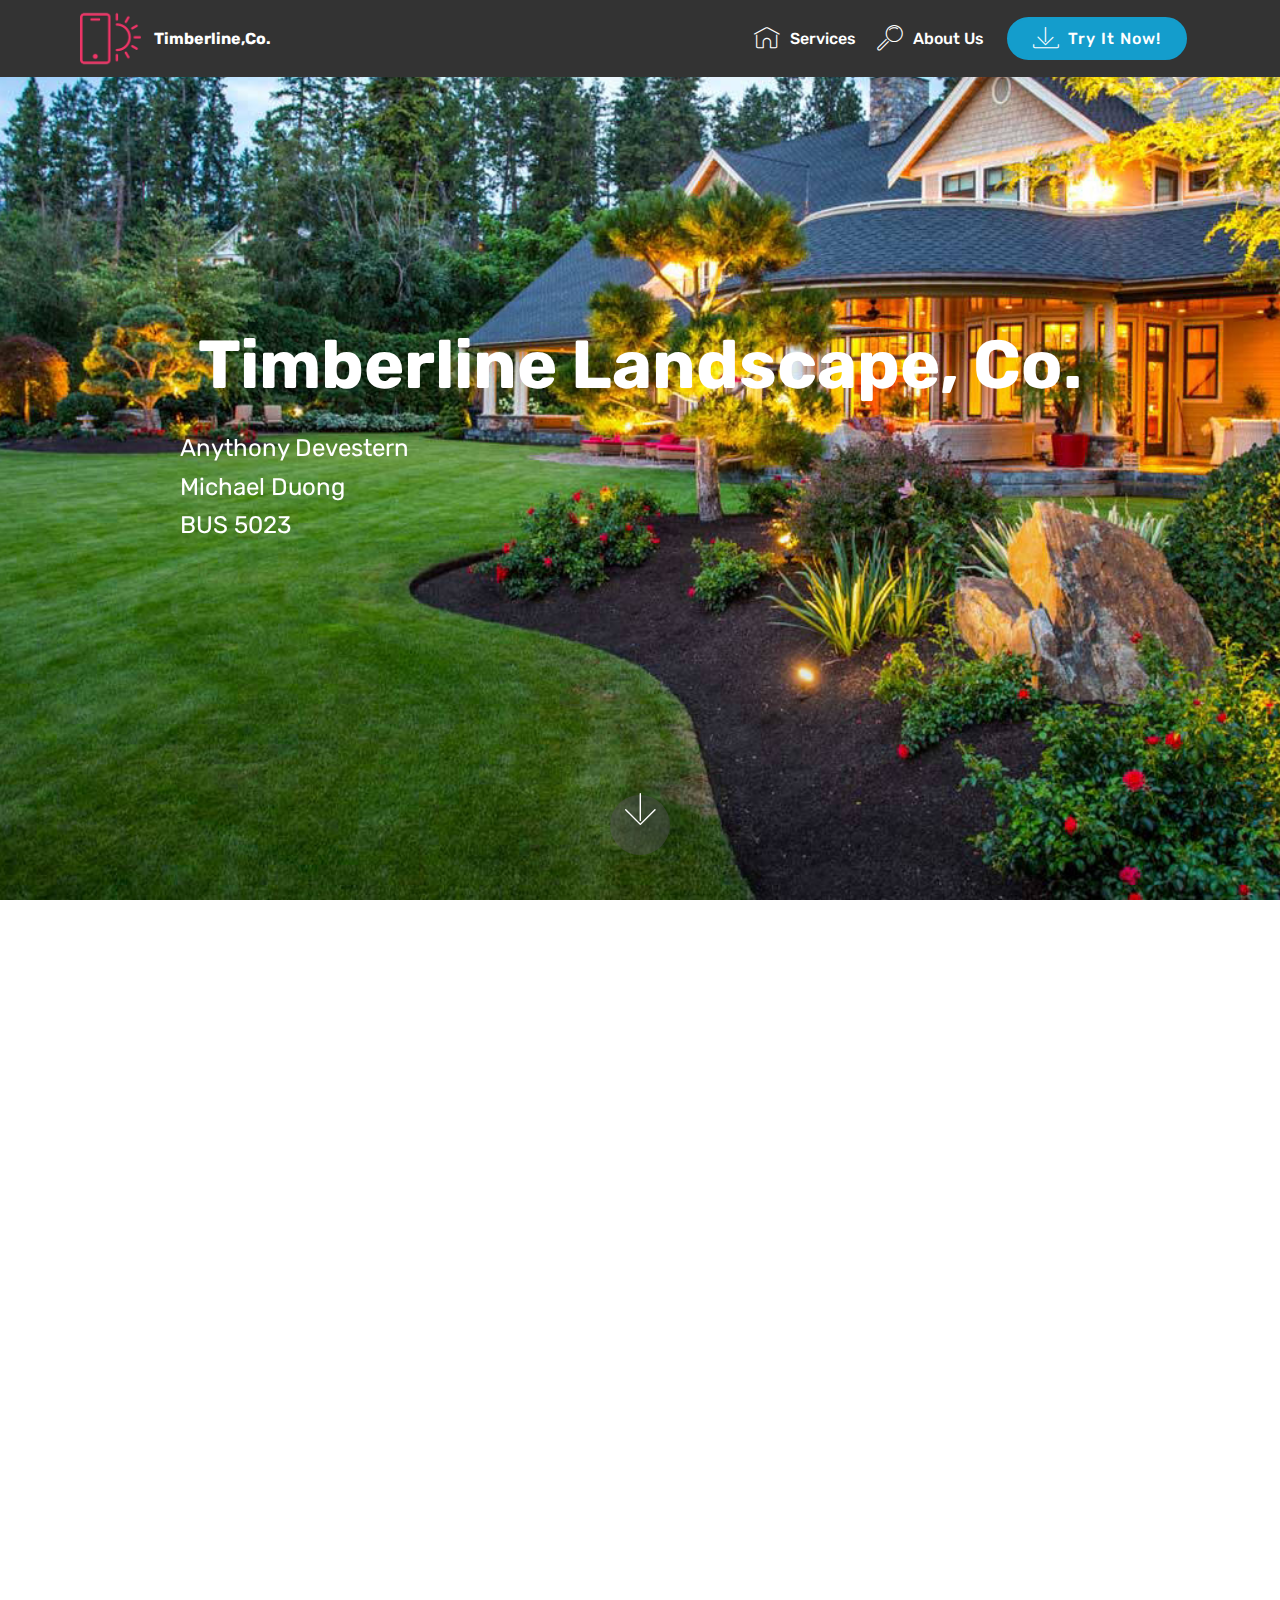
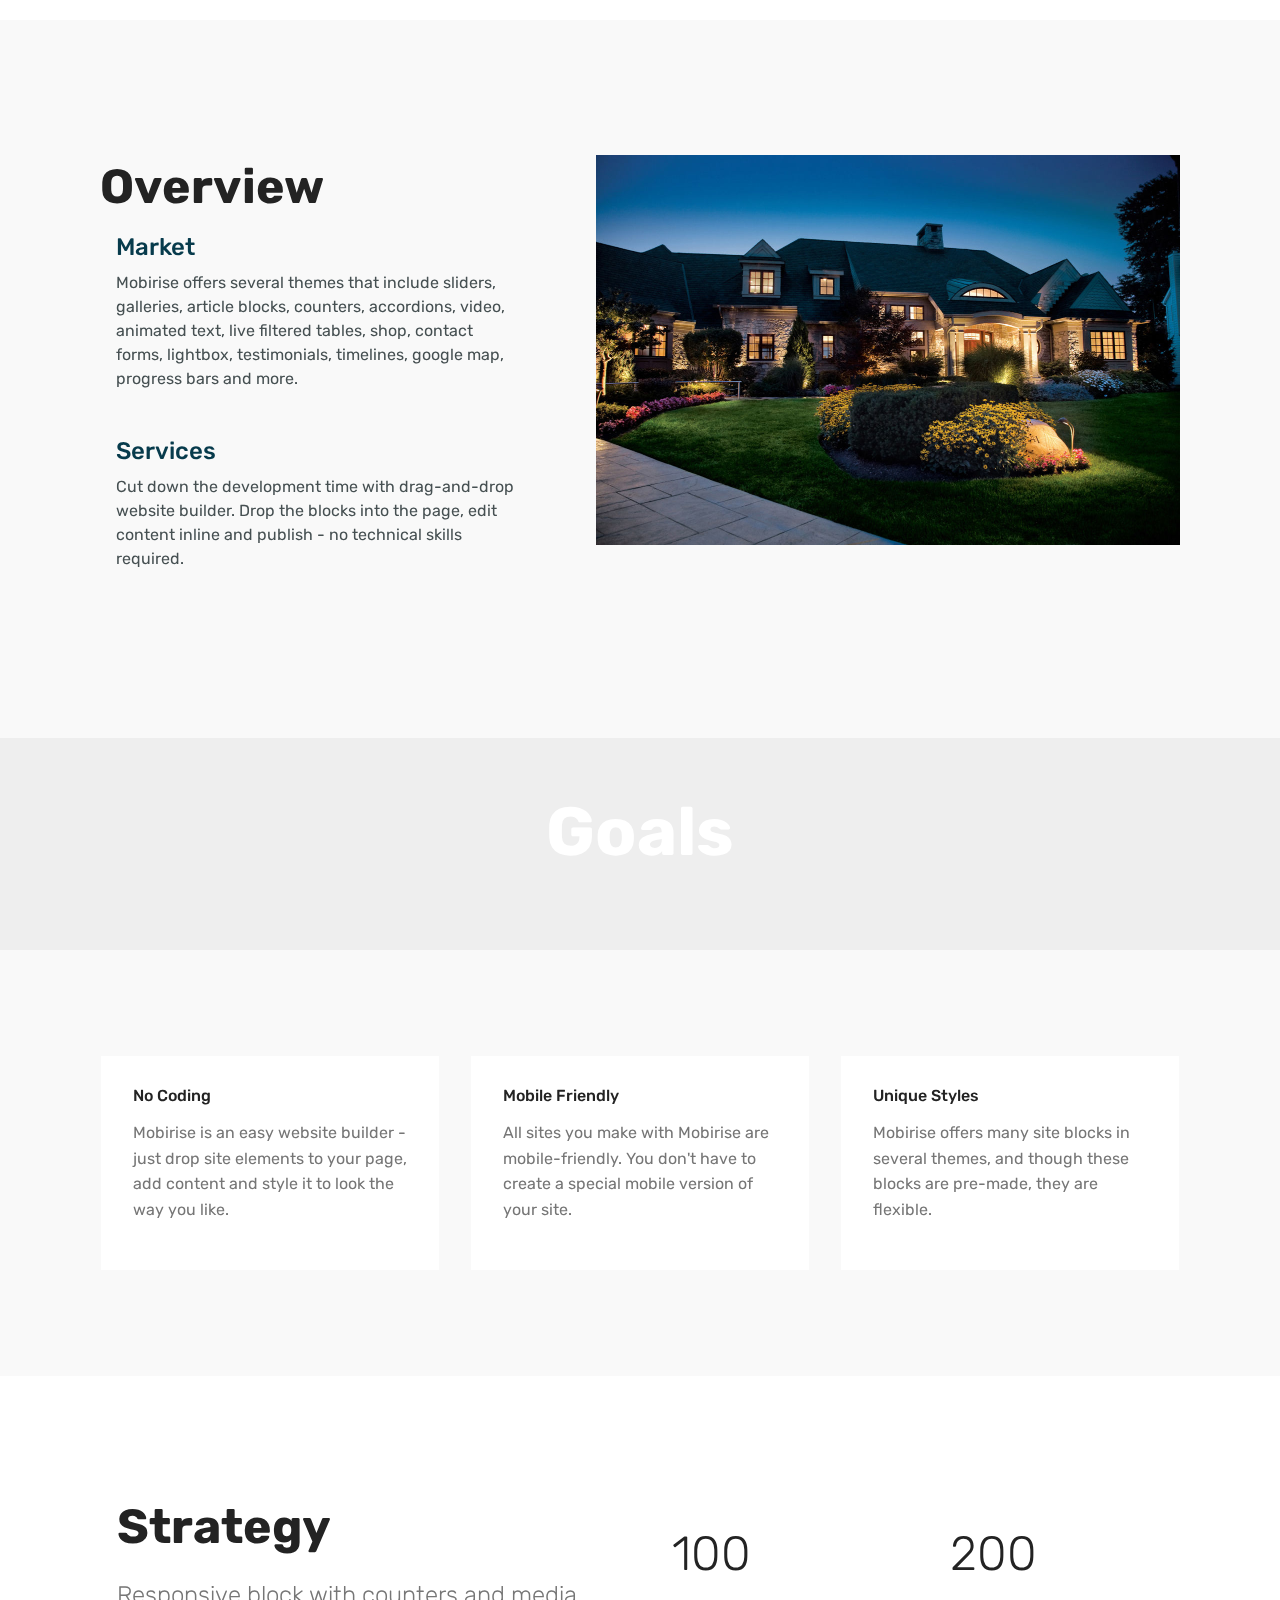
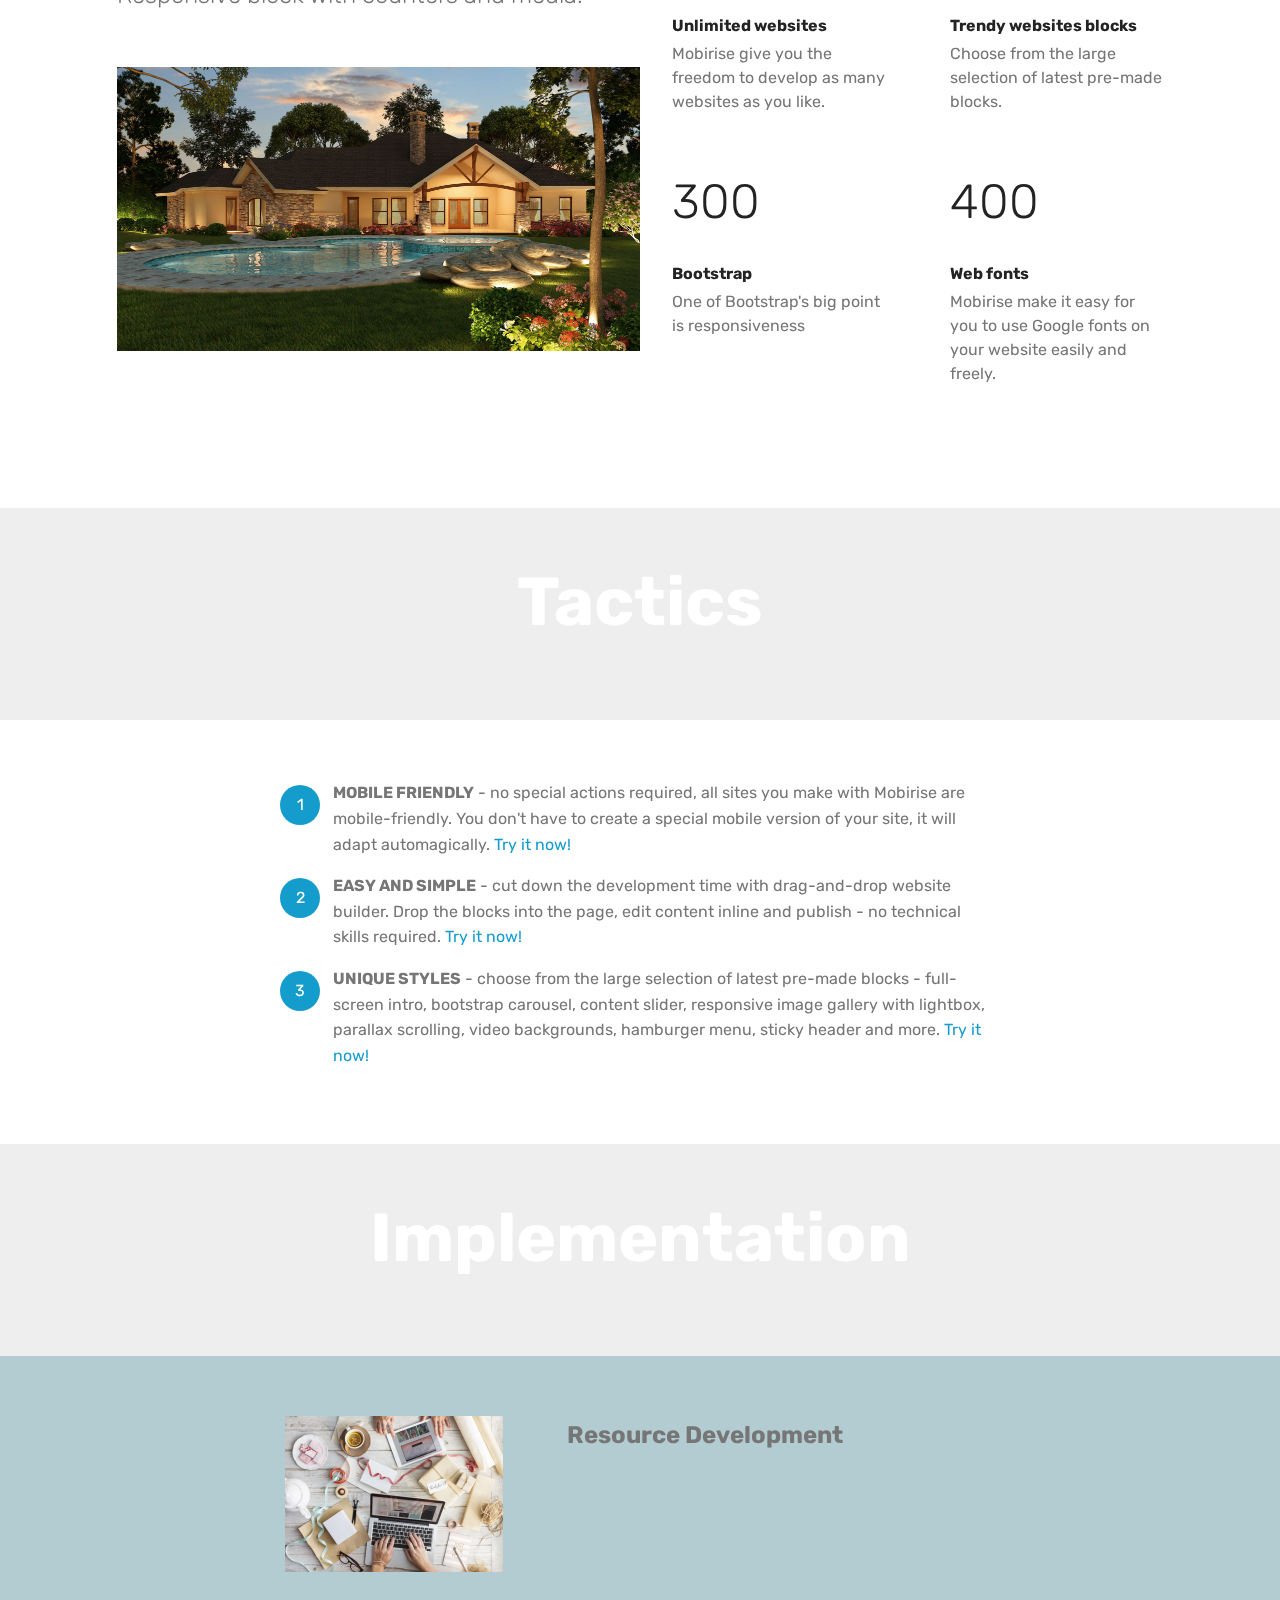
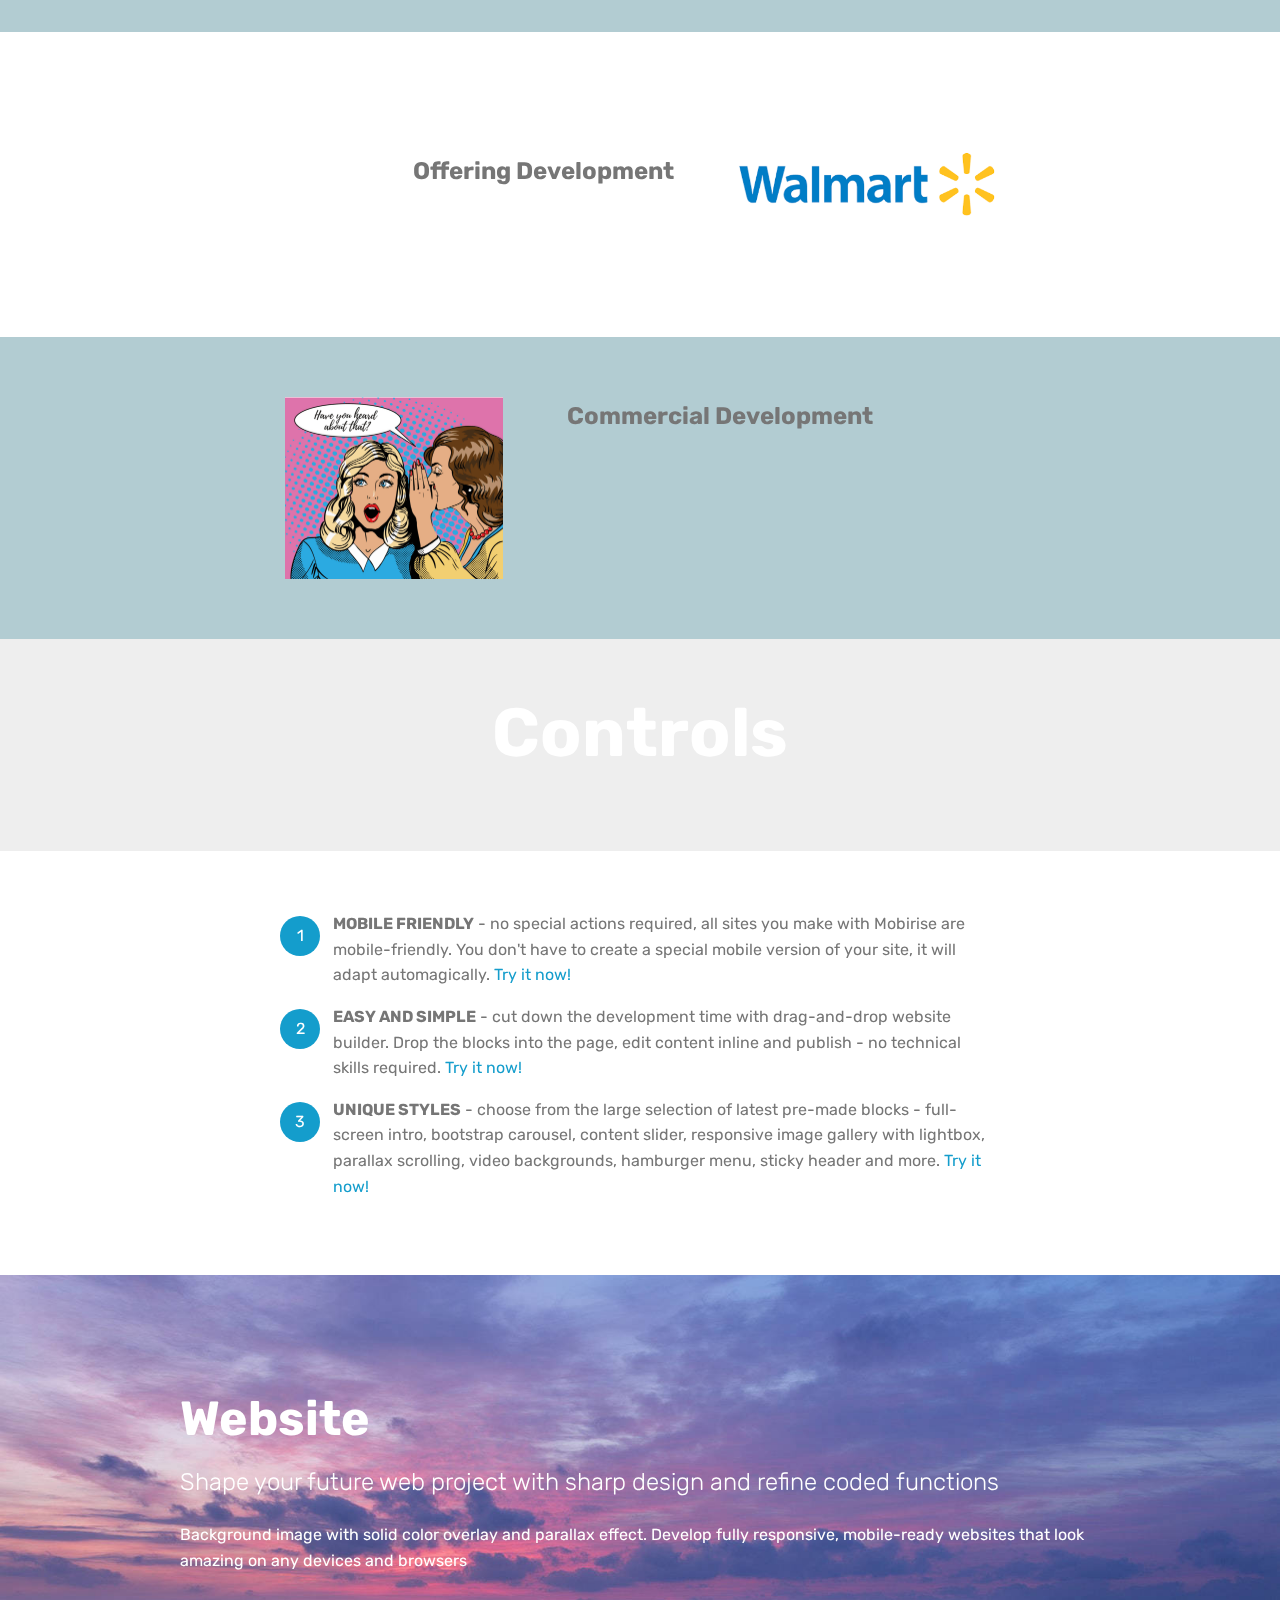
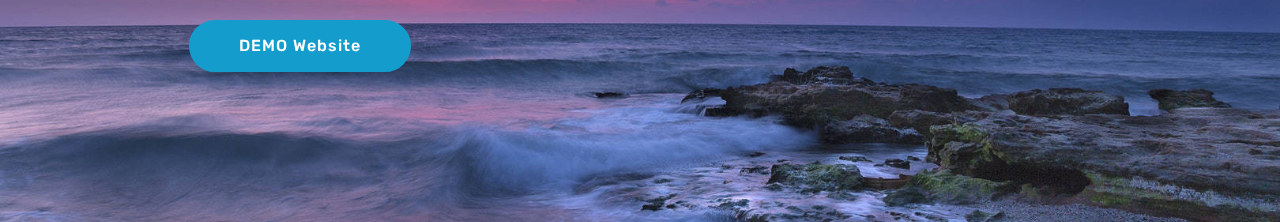
==== commit 064863bf: "create github pages" ====
--- a/index.html
+++ b/index.html
@@ -67,7 +67,7 @@
     </nav>
 </section>
 
-<section class="engine"><a href="https://mobirise.ws/d">best website software</a></section><section class="header5 cid-qPTD61ihLM mbr-fullscreen mbr-parallax-background" id="header5-n">
+<section class="engine"><a href="https://mobirise.ws/f">easy website creator</a></section><section class="header5 cid-qPTD61ihLM mbr-fullscreen mbr-parallax-background" id="header5-n">
 
     
 
